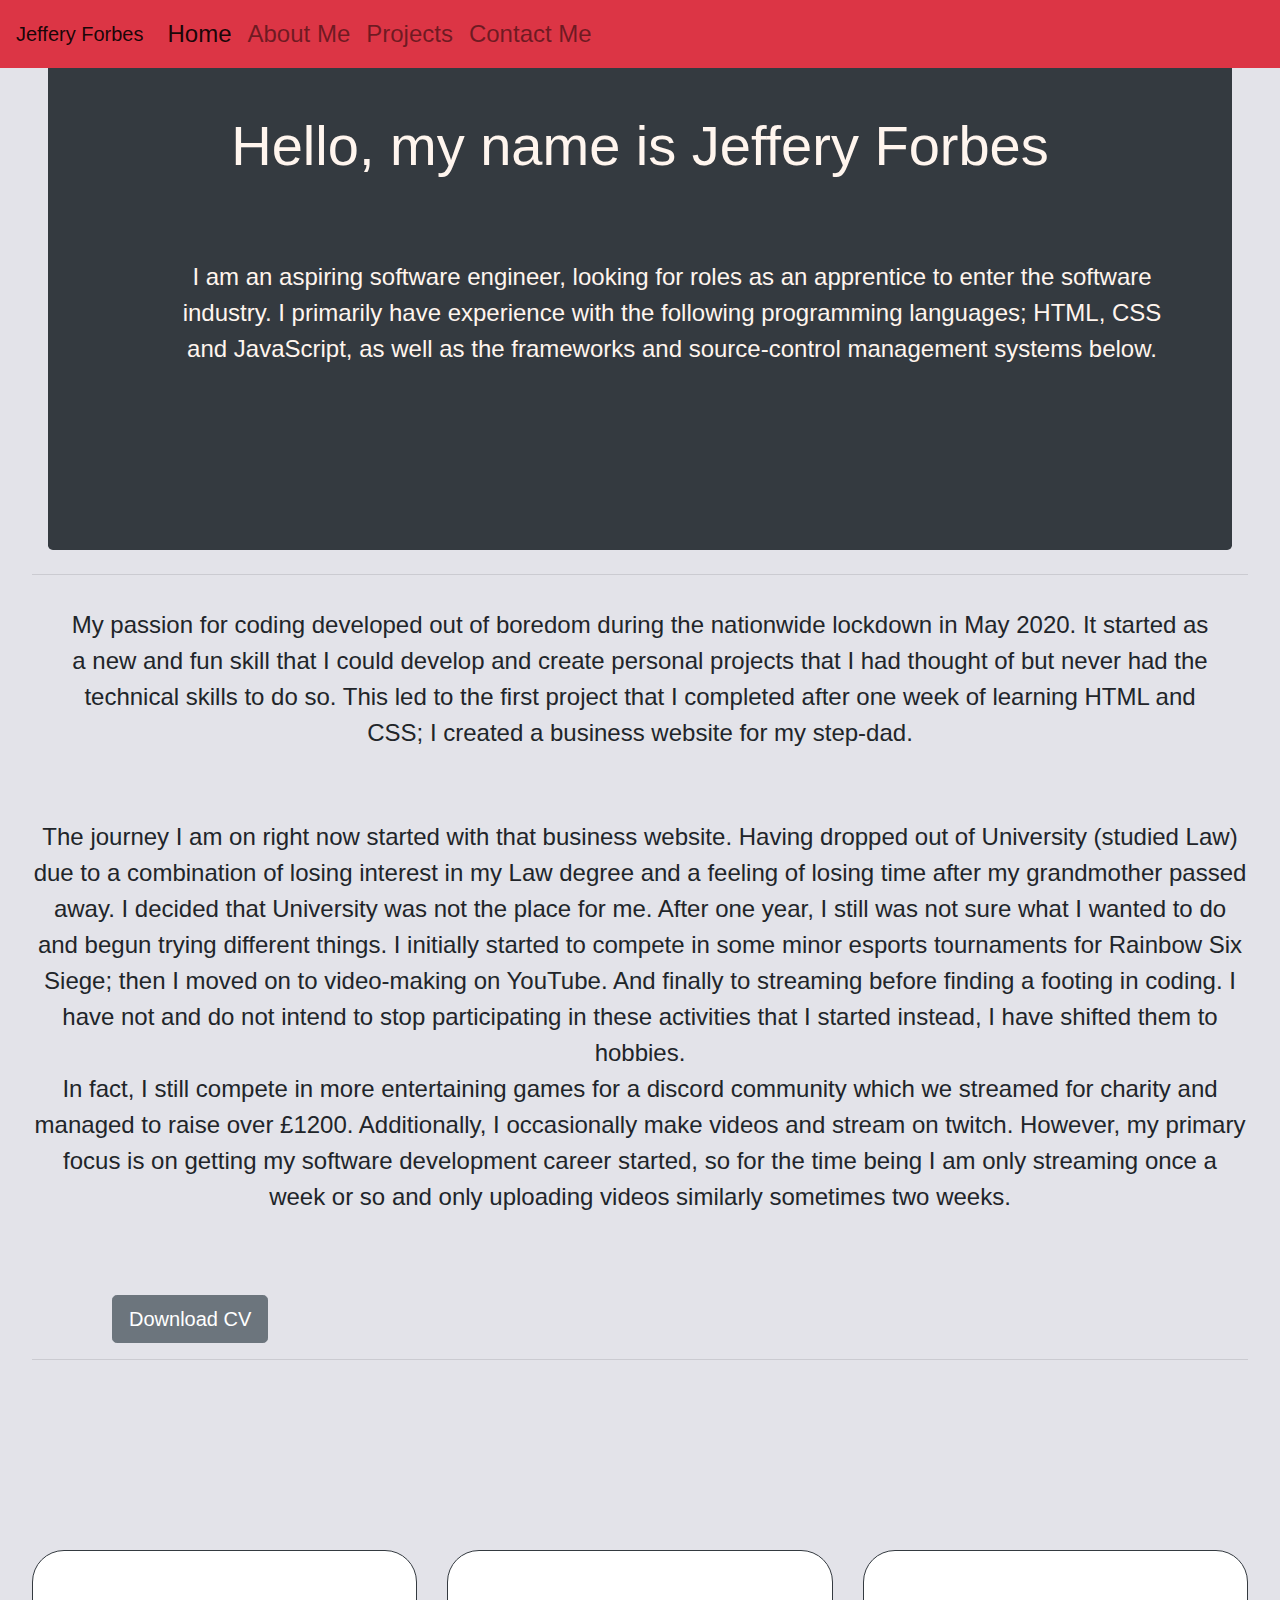
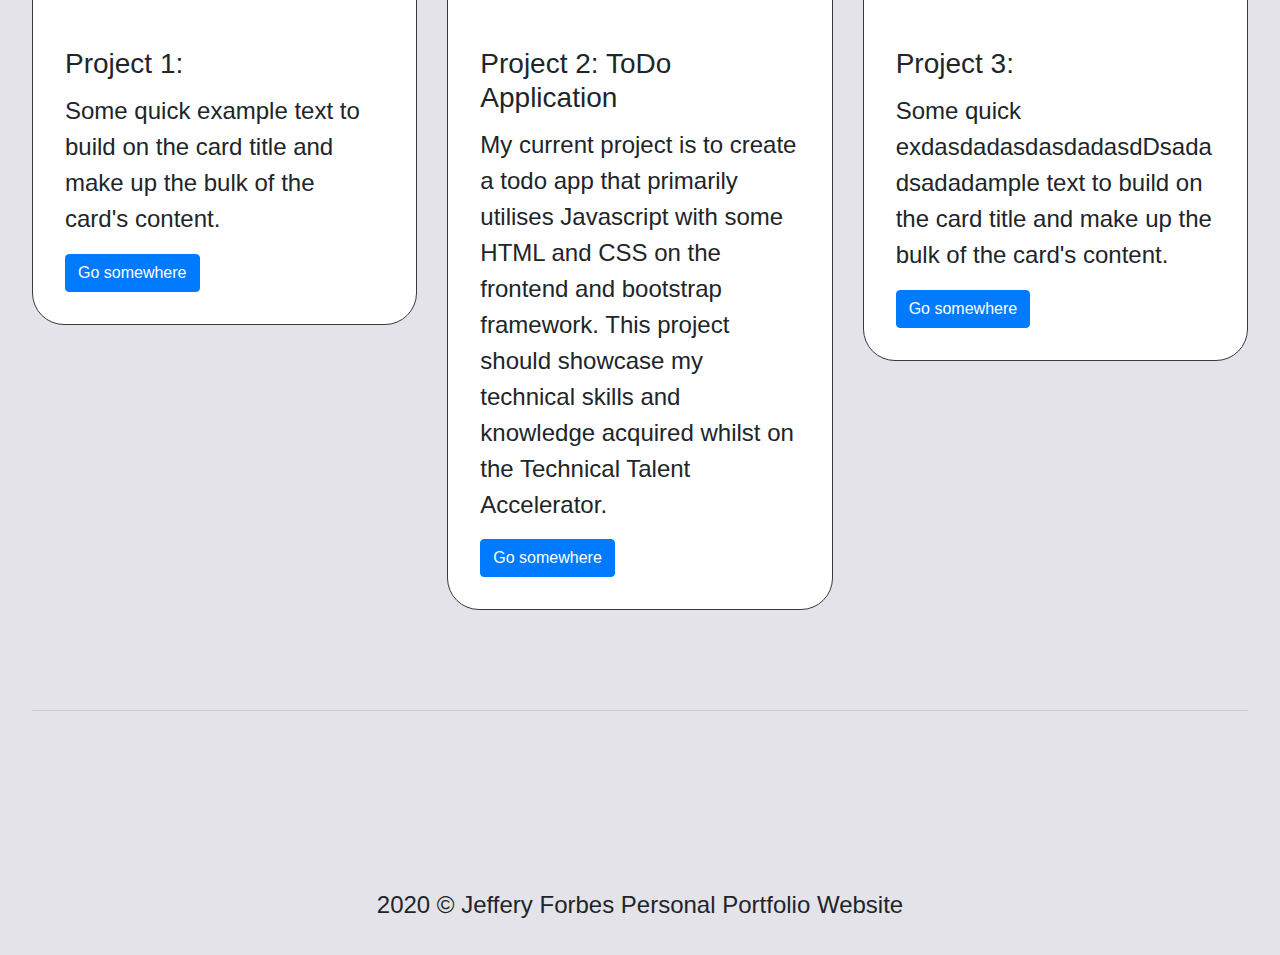
==== index.html @ d2f400ce "Initial commit" ====
<!DOCTYPE html>
<html lang="en">

<head>
    <link rel="stylesheet" href="https://stackpath.bootstrapcdn.com/bootstrap/4.5.3/css/bootstrap.min.css" integrity="sha384-TX8t27EcRE3e/ihU7zmQxVncDAy5uIKz4rEkgIXeMed4M0jlfIDPvg6uqKI2xXr2" crossorigin="anonymous">
<!--    Check that bootstrap link below is necessary-->
    <link rel="stylesheet" href='bootstrap-4.5.2-dist/css/bootstrap.css'>
    <link rel="stylesheet" href='style.css'>
    <link rel="stylesheet" href="https://cdnjs.cloudflare.com/ajax/libs/font-awesome/5.15.1/css/all.min.css" integrity="sha512-+4zCK9k+qNFUR5X+cKL9EIR+ZOhtIloNl9GIKS57V1MyNsYpYcUrUeQc9vNfzsWfV28IaLL3i96P9sdNyeRssA==" crossorigin="anonymous" />
    <script src="https://stackpath.bootstrapcdn.com/bootstrap/4.5.3/js/bootstrap.bundle.min.js" integrity="sha384-ho+j7jyWK8fNQe+A12Hb8AhRq26LrZ/JpcUGGOn+Y7RsweNrtN/tE3MoK7ZeZDyx" crossorigin="anonymous"></script>
    <meta charset="UTF-8">
    <meta name="viewport" content="width=device-width, initial-scale=1.0 shrink-to-fit=no">
    <title>Jeffery Forbes' Personal Portfolio Website</title>
</head>

<header>
    <!--Start of nav-->
    <nav class="navbar navbar-expand-lg navbar-light bg-danger fixed-top">
        <a class="navbar-brand" href="#">Jeffery Forbes</a>
        <button class="navbar-toggler" type="button" data-toggle="collapse" data-target="#navbarNav" aria-controls="navbarNav" aria-expanded="false" aria-label="Toggle navigation">
          <span class="navbar-toggler-icon"></span>
        </button>
        <div class="collapse navbar-collapse" id="navbarNav">
            <ul class="navbar-nav">
                <li class="nav-item active">
                    <a class="nav-link" href="#navbarNav">Home<span class="sr-only">(current)</span></a>
                </li>
                <li class="nav-item">
                    <a class="nav-link" href="#A-Me">About Me</a>
                </li>
                <li class="nav-item">
                    <a class="nav-link" href="#jump-card">Projects</a>
                </li>
                <li class="nav-item">
                    <a class="nav-link" href="mailto:jefferyforbes.1@outlook.com">Contact Me</a>
                </li>
            </ul>
        </div>
    </nav>
</header>

<body>

    <!--JumboTron-->
    <div class="row-cols-lg-1">
        <div class="jumbotron bg-dark">
            <h1 class="display-4">Hello, my name is Jeffery Forbes</h1>
            <div class="col-12">
                <div class="row-cols-sm-1 row-cols-md-1 ">
                    <p class="lead margin-bottom-phone">I am an aspiring software engineer, looking for roles as an apprentice to enter the software industry. I primarily have experience with the following programming languages; HTML, CSS and JavaScript, as well as the frameworks and source-control
                        management systems below.</p>
                </div>
            </div>
            <div class=".row-cols-lg-1">
                <div class="tech row-cols-9 margin-top-phone">
                    <i class="fab fa-js-square fa-3x"></i>
                    <i class="fab fa-html5 fa-3x"></i>
                    <i class="fab fa-css3-alt fa-3x"></i>
                    <i class="fab fa-bootstrap fa-3x"></i>
                    <i class="fab fa-github fa-3x"></i>
                    <i class="fab fa-linux fa-3x"></i>
                    <i class="fab fa-git-square fa-3x"></i>
                </div>
            </div>

        </div>
    </div>

    <div class="row-cols-lg-10">
        <hr class="my-4">
        <p class="short-p" id="A-Me">My passion for coding developed out of boredom during the nationwide lockdown in May 2020. It started as a new and fun skill that I could develop and create personal projects that I had thought of but never had the technical skills to do so. This
            led to the first project that I completed after one week of learning HTML and CSS; I created a business website for my step-dad. </p>
        <p class="learn-more-section"><br> The journey I am on right now started with that business website. Having dropped out of University (studied Law) due to a combination of losing interest in my Law degree and a feeling of losing time after my grandmother passed away. I decided
            that University was not the place for me. After one year, I still was not sure what I wanted to do and begun trying different things. I initially started to compete in some minor esports tournaments for Rainbow Six Siege; then I moved on to
            video-making on YouTube. And finally to streaming before finding a footing in coding. I have not and do not intend to stop participating in these activities that I started instead, I have shifted them to hobbies. <br> In fact, I still compete
            in more entertaining games for a discord community which we streamed for charity and managed to raise over £1200. Additionally, I occasionally make videos and stream on twitch. However, my primary focus is on getting my software development
            career started, so for the time being I am only streaming once a week or so and only uploading videos similarly sometimes two weeks.</p>
        <!-- <button type="button" onclick="learnMoreS()" class="btn btn-primary btn-lg"></button> -->
        <a href="CV Jeffery 2020 June.pdf " download="jeffery_forbes_cv "><button type="button " class="btn btn-secondary btn-lg" id="dwnldCV">Download CV</button></a>
    </div>
    </div>
    </div>

    <hr>
    <div style="margin-top: 70px; "></div>
    <main>

        <div class="project-cards"></div>
        <div class="row justify-content-around">
            <div class="col-sm-12 col-md-4 colCard">
                <div class="card border-dark ">
                    <!-- <img src="... " class="card-img-top " alt="... "> -->
                    <i class="fas fa-image fa-5x card-img-icon"></i>
                    <div class="card-body ">
                        <h3 class="card-title ">Project 1:</h3>
                        <p class="card-text ">Some quick example text to build on the card title and make up the bulk of the card's content.</p>
                        <a href="# " class="btn btn-primary ">Go somewhere</a>
                    </div>
                </div>
            </div>
            <div class="col-sm-12 col-md-4 colCard">
                <div class="card border-dark " id="jump-card">
                    <!-- <img href="... " class="card-img-top card-img-icon" alt="... "> -->
                    <i class="fas fa-image fa-5x card-img-icon"></i>
                    <div class="card-body ">
                        <h3 class="card-title ">Project 2: ToDo Application</h3>
                        <p class="card-text ">My current project is to create a todo app that primarily utilises Javascript with some HTML and CSS on the frontend and bootstrap framework. This project should showcase my technical skills and knowledge acquired whilst on the
                            Technical Talent Accelerator. </p>
                        <a href="# " class="btn btn-primary ">Go somewhere</a>
                    </div>
                </div>
            </div>
            <div class="col-sm-12 col-md-4 colCard">
                <div class="card border-dark ">
                    <!-- <img src="... " class="card-img-top card-img-icon" alt="... "> -->
                    <i class="fas fa-image fa-5x card-img-icon"></i>
                    <div class="card-body ">
                        <h3 class="card-title ">Project 3:</h3>
                        <p class="card-text ">Some quick exdasdadasdasdadasdDsadadsadadample text to build on the card title and make up the bulk of the card's content.</p>
                        <a href="# " class="btn btn-primary ">Go somewhere</a>
                    </div>
                </div>
            </div>
        </div>


        <div style="margin-top: 100px; "></div>

        <hr>

    </main>
    <article>
        <div class="row-cols-lg-1">
            <div class="social-icons">
                <a href="https://github.com/jefferyforbes" target="_blank"><i class="fab fa-github fa-3x"></i></a>
                <a href="https://www.linkedin.com/in/jeffery-f-3b0222108/" target="_blank"><i class="fab fa-linkedin fa-3x"></i></a>
                <a href="mailto:jefferyforbes.1@outlook.com" target="_blank"><i class="fas fa-envelope fa-3x"></i></a>
                <a href="https://www.youtube.com/channel/UC2PEMb-bv-lekYtD66UYm2Q" target="_blank"><i class="fab fa-youtube fa-3x"></i></a>

            </div>
        </div>

    </article>
    <div style="margin-top: 80px; "></div>

    <footer class="">
        <script src="https://code.jquery.com/jquery-3.5.1.slim.min.js " integrity="sha384-DfXdz2htPH0lsSSs5nCTpuj/zy4C+OGpamoFVy38MVBnE+IbbVYUew+OrCXaRkfj " crossorigin="anonymous "></script>
        <script src="https://cdn.jsdelivr.net/npm/popper.js@1.16.1/dist/umd/popper.min.js " integrity="sha384-9/reFTGAW83EW2RDu2S0VKaIzap3H66lZH81PoYlFhbGU+6BZp6G7niu735Sk7lN " crossorigin="anonymous "></script>
        <script src="https://stackpath.bootstrapcdn.com/bootstrap/4.5.3/js/bootstrap.min.js " integrity="sha384-w1Q4orYjBQndcko6MimVbzY0tgp4pWB4lZ7lr30WKz0vr/aWKhXdBNmNb5D92v7s " crossorigin="anonymous "></script>
        <p class="copyright-info"> 2020 &copy; Jeffery Forbes Personal Portfolio Website</p>
    </footer>
</body>

</html>
---- style.css ----
* {
            margin: 0px;
            padding: 0px;
            font-family: 'Gill Sans', 'Gill Sans MT', 'Calibri', 'Trebuchet MS', sans-serif;
            box-sizing: border-box;
        }
        
        @media only screen and (max-width: 980px) {
            .lead {
                margin-bottom: 7rem !important;
            }
        }
        
        @media only screen and (max-width: 660px) {}
        
        @media only screen and (max-width: 770px) {
            .lead {
                margin-bottom: 12rem !important;
            }
        }
        
        @media only screen and (max-width: 520px) {
            .display-4 {
                display: flex;
                justify-content: center;
                font-size: 2rem;
                width: 100%;
                flex-flow: row;
            }
            .footer {
                width: 60%;
            }
            .jumbotron {
                width: 100%;
                height: auto !important;
            }
            .lead i {
                width: 1rem;
                height: auto;
            }
            .lead {
                margin: 50rem;
            }
            .tech {
                padding: 1rem;
                margin: 1rem;
                margin-top: 20rem;
                width: 80%;
                height: 100rem;
            }
            .margin-bottom-phone {
                margin-bottom: 50rem;
            }
            .margin-top-phone {
                margin-top: 50rem;
            }
        }
        
        header,
        body,
        .lead,
        article,
        footer {
            margin: 2rem;
            font-size: 1.5rem;
        }
        
        .display-4 {
            display: flex;
            justify-content: center;
        }
        
        body {
            background-color: rgba(115, 115, 145, 0.2);
        }
        
        .lead {
            margin-top: 5rem;
            height: 5rem;
            width: 100%;
        }
        
        .short-p {
            margin: 2rem;
        }
        
        .short-p,
        .lead {
            text-align: center;
        }
        
        .learn-more-section {
            display: hidden;
            text-align: center;
        }
        
        #dwnldCV:hover {
            background-color: royalblue;
            transition-delay: 50ms;
            transition-duration: 120ms;
        }
        
        #dwnldCV {
            display: flex;
            margin: 5rem 0 0 5rem;
            justify-content: flex-end;
            align-content: flex-end;
        }
        
        .card-body {
            justify-content: space-evenly;
            padding: 2rem;
            flex-flow: row;
        }
        
        .card-img-icon {
            justify-content: center;
            margin: 2rem 6rem 2rem 6rem;
        }
        
        .card {
            border-radius: 2rem;
            width: auto;
            height: auto;
            margin-top: 20px;
        }
        
        .colCard {
            margin-top: 20px;
        }
        
        .tech {
            display: flex;
            justify-content: center;
            width: 100%;
            height: auto;
            padding-top: 2rem;
            margin: 1rem;
        }
        
        .tech i {
            margin: .8rem;
            padding: .8rem;
            padding-left: 0;
            padding-right: 0;
            width: auto;
        }
        
        .jumbotron {
            color: seashell;
            margin: 1rem;
            width: auto;
            padding: 5rem;
            height: auto;
        }
        
        .project-cards {
            flex-flow: row;
            justify-content: space-around;
            padding: 2rem;
            margin: 1rem;
            width: 90%;
        }
        
        .social-icons i {
            margin: .6rem;
            padding: .6rem;
        }
        
        .social-icons {
            display: flex;
            justify-content: center;
            flex-direction: row;
            width: auto;
            height: 4rem;
            margin: 1rem;
        }
        
        .copyright-info {
            display: flex;
            font-size: 1.5rem;
            justify-content: center;
            align-content: center;
        }
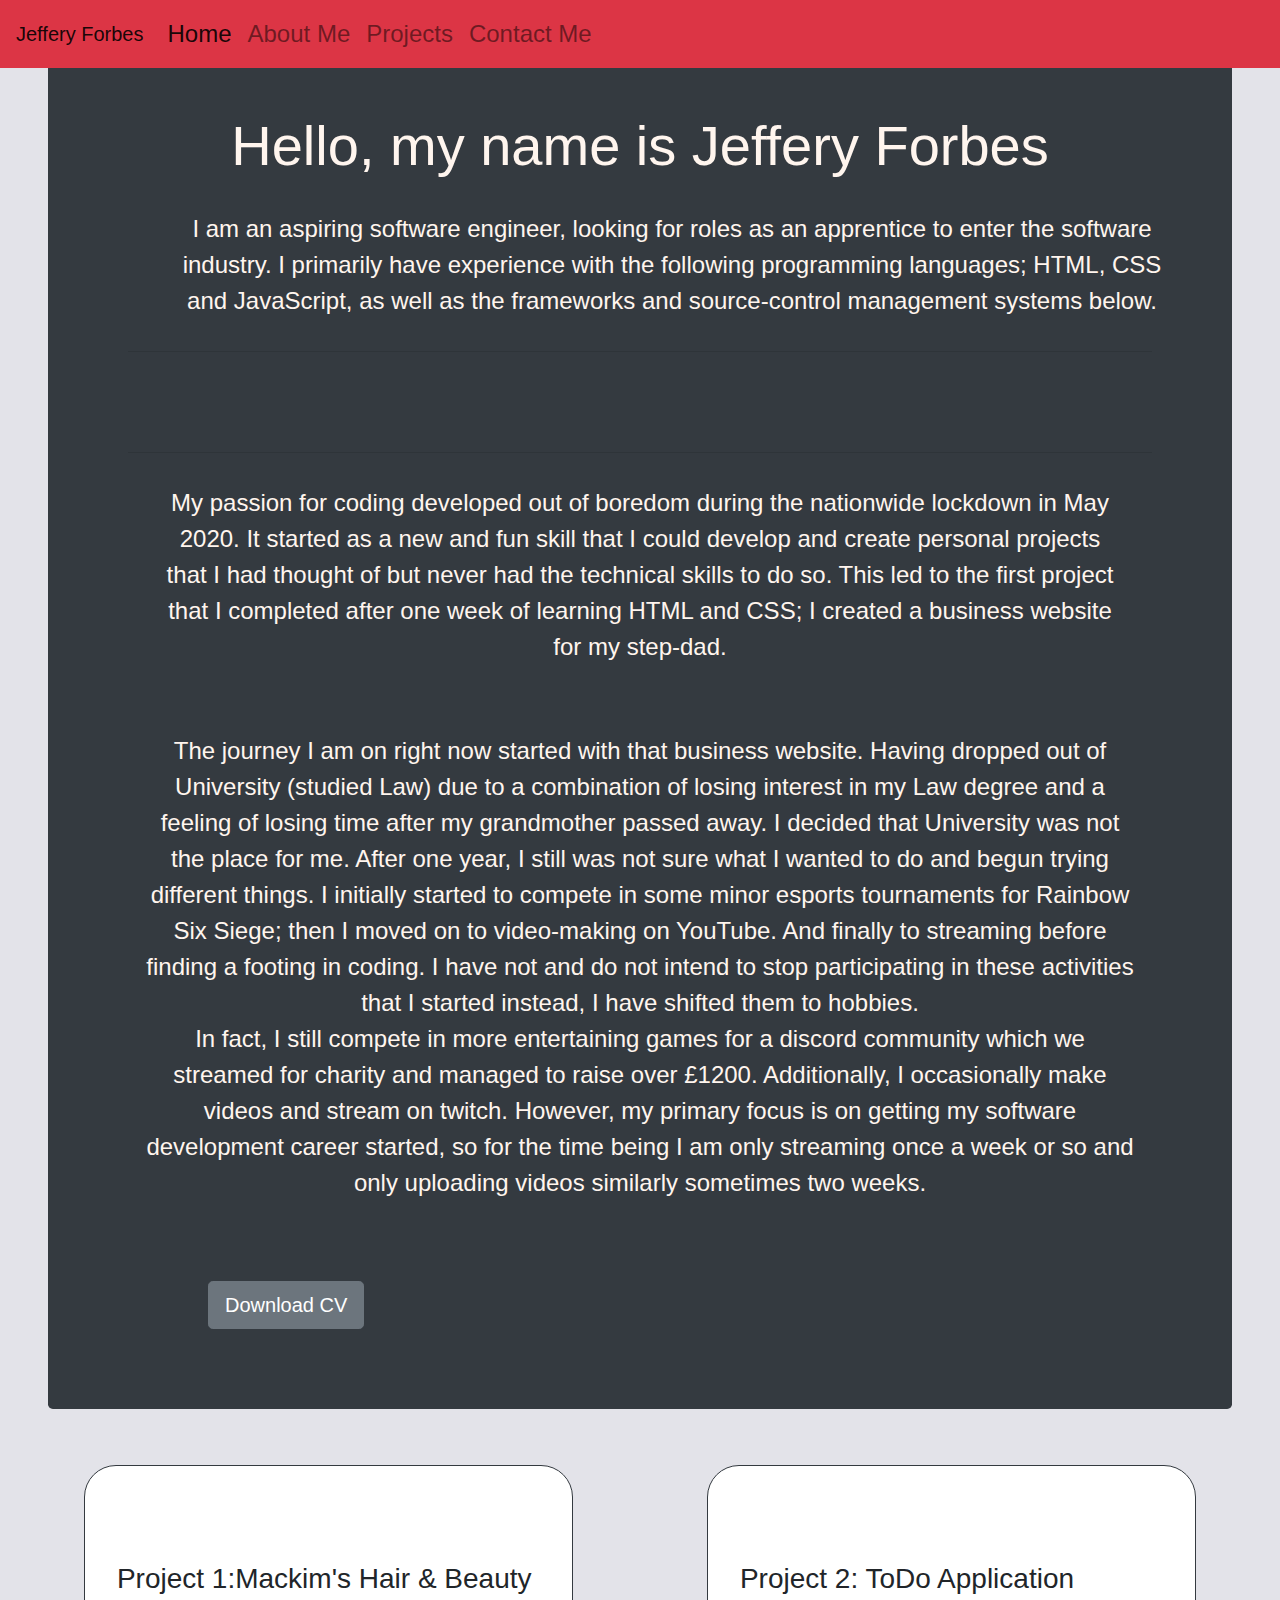
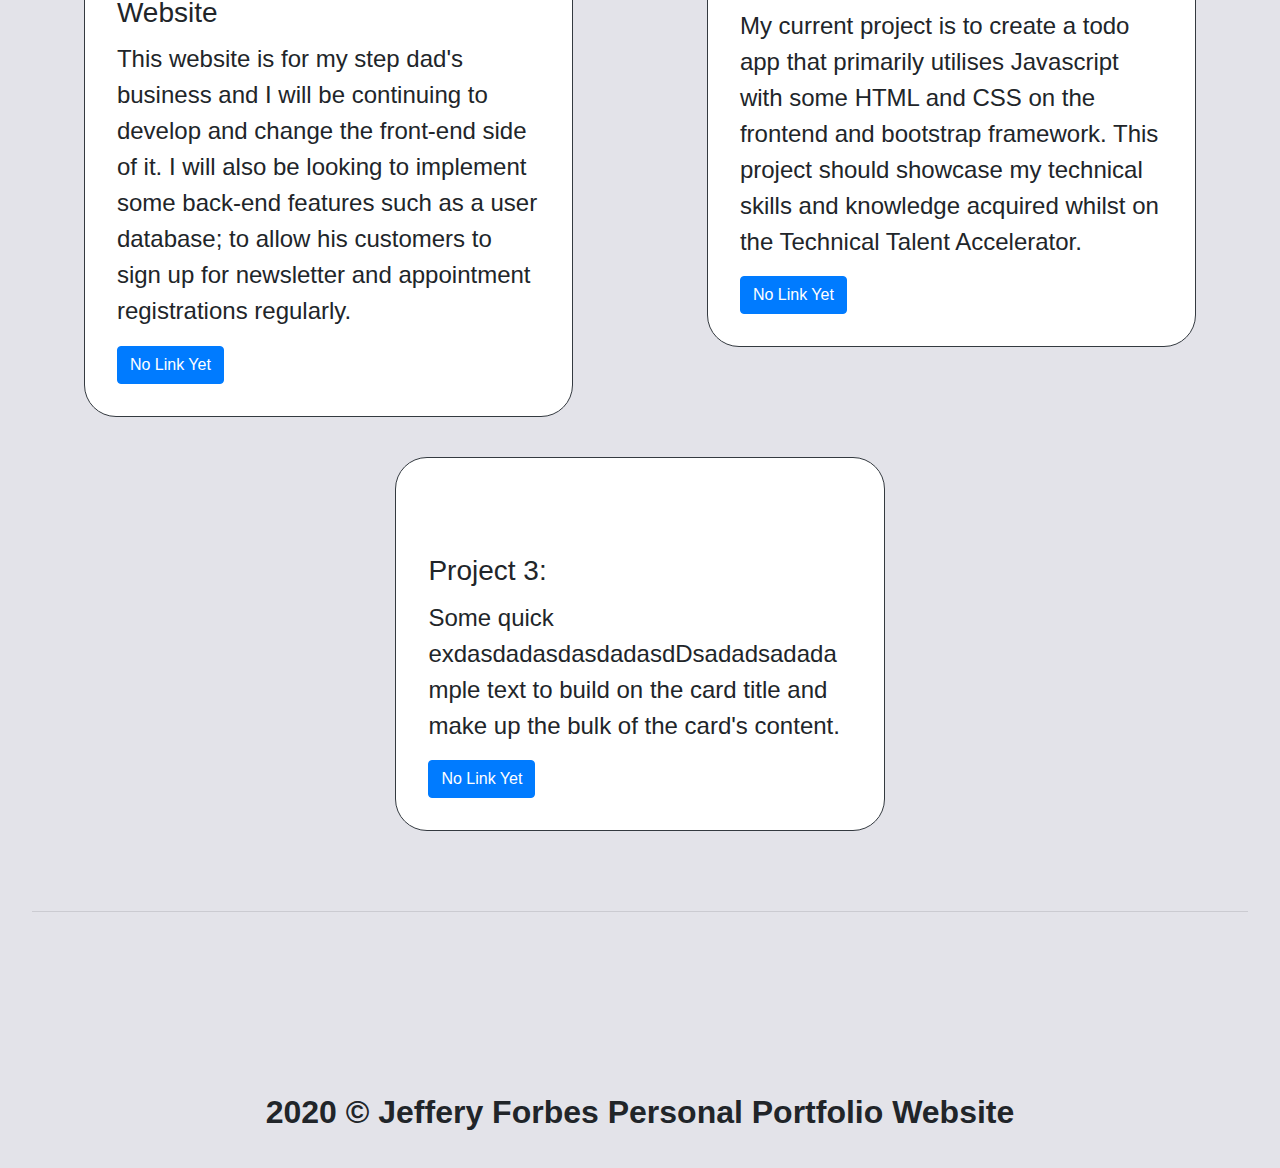
==== commit 52ec57f6: "m" ====
--- a/index.html
+++ b/index.html
@@ -2,14 +2,15 @@
 <html lang="en">
 
 <head>
-    <link rel="stylesheet" href="https://stackpath.bootstrapcdn.com/bootstrap/4.5.3/css/bootstrap.min.css" integrity="sha384-TX8t27EcRE3e/ihU7zmQxVncDAy5uIKz4rEkgIXeMed4M0jlfIDPvg6uqKI2xXr2" crossorigin="anonymous">
-<!--    Check that bootstrap link below is necessary-->
-    <link rel="stylesheet" href='bootstrap-4.5.2-dist/css/bootstrap.css'>
-    <link rel="stylesheet" href='style.css'>
-    <link rel="stylesheet" href="https://cdnjs.cloudflare.com/ajax/libs/font-awesome/5.15.1/css/all.min.css" integrity="sha512-+4zCK9k+qNFUR5X+cKL9EIR+ZOhtIloNl9GIKS57V1MyNsYpYcUrUeQc9vNfzsWfV28IaLL3i96P9sdNyeRssA==" crossorigin="anonymous" />
-    <script src="https://stackpath.bootstrapcdn.com/bootstrap/4.5.3/js/bootstrap.bundle.min.js" integrity="sha384-ho+j7jyWK8fNQe+A12Hb8AhRq26LrZ/JpcUGGOn+Y7RsweNrtN/tE3MoK7ZeZDyx" crossorigin="anonymous"></script>
+
+    <!-- Meta Tags -->
     <meta charset="UTF-8">
     <meta name="viewport" content="width=device-width, initial-scale=1.0 shrink-to-fit=no">
+    <!-- Bootstrap CSS styling links -->
+    <link rel="stylesheet" href="https://stackpath.bootstrapcdn.com/bootstrap/4.4.1/css/bootstrap.min.css" integrity="sha384-Vkoo8x4CGsO3+Hhxv8T/Q5PaXtkKtu6ug5TOeNV6gBiFeWPGFN9MuhOf23Q9Ifjh" crossorigin="anonymous">
+    <link rel="stylesheet" href="https://cdnjs.cloudflare.com/ajax/libs/font-awesome/5.15.1/css/all.min.css" integrity="sha512-+4zCK9k+qNFUR5X+cKL9EIR+ZOhtIloNl9GIKS57V1MyNsYpYcUrUeQc9vNfzsWfV28IaLL3i96P9sdNyeRssA==" crossorigin="anonymous" />
+    <!-- Personal CSS Styling -->
+    <link rel="stylesheet" href='style.css'>
     <title>Jeffery Forbes' Personal Portfolio Website</title>
 </head>
 
@@ -17,13 +18,12 @@
     <!--Start of nav-->
     <nav class="navbar navbar-expand-lg navbar-light bg-danger fixed-top">
         <a class="navbar-brand" href="#">Jeffery Forbes</a>
-        <button class="navbar-toggler" type="button" data-toggle="collapse" data-target="#navbarNav" aria-controls="navbarNav" aria-expanded="false" aria-label="Toggle navigation">
-          <span class="navbar-toggler-icon"></span>
-        </button>
+        <button class="navbar-toggler navbar-button" type="button" data-toggle="collapse" data-target="#navbarNav" aria-controls="navbarNav" aria-expanded="false" aria-label="Toggle navigation">
+        <span class="navbar-toggler-icon"></span></button>
         <div class="collapse navbar-collapse" id="navbarNav">
             <ul class="navbar-nav">
                 <li class="nav-item active">
-                    <a class="nav-link" href="#navbarNav">Home<span class="sr-only">(current)</span></a>
+                    <a class="nav-link" href="#top">Home<span class="sr-only">(current)</span></a>
                 </li>
                 <li class="nav-item">
                     <a class="nav-link" href="#A-Me">About Me</a>
@@ -39,116 +39,115 @@
     </nav>
 </header>
 
+
 <body>
 
-    <!--JumboTron-->
-    <div class="row-cols-lg-1">
-        <div class="jumbotron bg-dark">
-            <h1 class="display-4">Hello, my name is Jeffery Forbes</h1>
-            <div class="col-12">
-                <div class="row-cols-sm-1 row-cols-md-1 ">
-                    <p class="lead margin-bottom-phone">I am an aspiring software engineer, looking for roles as an apprentice to enter the software industry. I primarily have experience with the following programming languages; HTML, CSS and JavaScript, as well as the frameworks and source-control
-                        management systems below.</p>
-                </div>
-            </div>
-            <div class=".row-cols-lg-1">
-                <div class="tech row-cols-9 margin-top-phone">
-                    <i class="fab fa-js-square fa-3x"></i>
-                    <i class="fab fa-html5 fa-3x"></i>
-                    <i class="fab fa-css3-alt fa-3x"></i>
-                    <i class="fab fa-bootstrap fa-3x"></i>
-                    <i class="fab fa-github fa-3x"></i>
-                    <i class="fab fa-linux fa-3x"></i>
-                    <i class="fab fa-git-square fa-3x"></i>
+    <div class=" jumbotron bg-dark" id="top">
+
+        <h1 class="display-4 col-sm-12 col-md-12 col-lg-12 container-fluid">Hello, my name is Jeffery Forbes</h1>
+
+        <p class="lead opening">I am an aspiring software engineer, looking for roles as an apprentice to enter the software industry. I primarily have experience with the following programming languages; HTML, CSS and JavaScript, as well as the frameworks and source-control
+            management systems below.</p>
+
+        <hr class="my-4 ">
+
+        <!-- Technology Icons -->
+
+        <div class="tech-stack col-sm-12 col-md-12 col-lg-7 col-xl-6 container-fluid ">
+            <i class="fab fa-js-square fa-3x "></i>
+            <i class="fab fa-html5 fa-3x "></i>
+            <i class="fab fa-css3-alt fa-3x "></i>
+            <i class="fab fa-bootstrap fa-3x "></i>
+            <i class="fab fa-github fa-3x "></i>
+            <i class="fab fa-linux fa-3x "></i>
+            <i class="fab fa-git-square fa-3x "></i>
+        </div>
+
+
+        <hr class="my-4 ">
+
+        <div class="row-cols-sm-1">
+            <p class="short-p" id="A-Me">My passion for coding developed out of boredom during the nationwide lockdown in May 2020. It started as a new and fun skill that I could develop and create personal projects that I had thought of but never had the technical skills to do so.
+                This led to the first project that I completed after one week of learning HTML and CSS; I created a business website for my step-dad. </p>
+        </div>
+
+        <div class="col-sm-12 col-md-12">
+            <p class="learn-more-section "><br> The journey I am on right now started with that business website. Having dropped out of University (studied Law) due to a combination of losing interest in my Law degree and a feeling of losing time after my grandmother passed away. I
+                decided that University was not the place for me. After one year, I still was not sure what I wanted to do and begun trying different things. I initially started to compete in some minor esports tournaments for Rainbow Six Siege; then
+                I moved on to video-making on YouTube. And finally to streaming before finding a footing in coding. I have not and do not intend to stop participating in these activities that I started instead, I have shifted them to hobbies.
+                <br> In fact, I still compete in more entertaining games for a discord community which we streamed for charity and managed to raise over £1200. Additionally, I occasionally make videos and stream on twitch. However, my primary focus is
+                on getting my software development career started, so for the time being I am only streaming once a week or so and only uploading videos similarly sometimes two weeks.</p>
+        </div>
+
+        <a href="CV Jeffery 2020 June.pdf " download="jeffery_forbes_cv "><button type="button " class="btn btn-secondary btn-lg " id="dwnldCV">Download CV</button></a>
+    </div>
+
+    <main>
+
+
+        <!--The Container for the projects cards ('project-cards') -->
+        <div class="project-cards row justify-content-around">
+
+            <div class="col-sm-12 col-md-5 colCard ">
+                <div class="card border-dark ">
+                    <!-- <img src="... " class="card-img-top " alt="... "> -->
+                    <i class="fas fa-image fa-5x card-img-icon "></i>
+                    <div class="card-body ">
+                        <h3 class="card-title ">Project 1:Mackim's Hair & Beauty Website</h3>
+                        <p class="card-text ">This website is for my step dad's business and I will be continuing to develop and change the front-end side of it. I will also be looking to implement some back-end features such as a user database; to allow his customers to sign
+                            up for newsletter and appointment registrations regularly.</p>
+                        <a href="# " class="btn btn-primary ">No Link Yet</a>
+                    </div>
                 </div>
             </div>
 
-        </div>
-    </div>
-
-    <div class="row-cols-lg-10">
-        <hr class="my-4">
-        <p class="short-p" id="A-Me">My passion for coding developed out of boredom during the nationwide lockdown in May 2020. It started as a new and fun skill that I could develop and create personal projects that I had thought of but never had the technical skills to do so. This
-            led to the first project that I completed after one week of learning HTML and CSS; I created a business website for my step-dad. </p>
-        <p class="learn-more-section"><br> The journey I am on right now started with that business website. Having dropped out of University (studied Law) due to a combination of losing interest in my Law degree and a feeling of losing time after my grandmother passed away. I decided
-            that University was not the place for me. After one year, I still was not sure what I wanted to do and begun trying different things. I initially started to compete in some minor esports tournaments for Rainbow Six Siege; then I moved on to
-            video-making on YouTube. And finally to streaming before finding a footing in coding. I have not and do not intend to stop participating in these activities that I started instead, I have shifted them to hobbies. <br> In fact, I still compete
-            in more entertaining games for a discord community which we streamed for charity and managed to raise over £1200. Additionally, I occasionally make videos and stream on twitch. However, my primary focus is on getting my software development
-            career started, so for the time being I am only streaming once a week or so and only uploading videos similarly sometimes two weeks.</p>
-        <!-- <button type="button" onclick="learnMoreS()" class="btn btn-primary btn-lg"></button> -->
-        <a href="CV Jeffery 2020 June.pdf " download="jeffery_forbes_cv "><button type="button " class="btn btn-secondary btn-lg" id="dwnldCV">Download CV</button></a>
-    </div>
-    </div>
-    </div>
-
-    <hr>
-    <div style="margin-top: 70px; "></div>
-    <main>
-
-        <div class="project-cards"></div>
-        <div class="row justify-content-around">
-            <div class="col-sm-12 col-md-4 colCard">
-                <div class="card border-dark ">
-                    <!-- <img src="... " class="card-img-top " alt="... "> -->
-                    <i class="fas fa-image fa-5x card-img-icon"></i>
+            <div class="col-sm-12 col-md-5 colCard">
+                <div class="card border-dark" id="jump-card">
+                    <!-- <img src="img/TTA-ToDo App.JPG" class="card-img-top card-img-icon " alt="ToDo App image"> -->
+                    <i class="fas fa-image fa-5x card-img-icon "></i>
                     <div class="card-body ">
-                        <h3 class="card-title ">Project 1:</h3>
-                        <p class="card-text ">Some quick example text to build on the card title and make up the bulk of the card's content.</p>
-                        <a href="# " class="btn btn-primary ">Go somewhere</a>
+                        <h3 class="card-title">Project 2: ToDo Application</h3>
+                        <p class="card-text">My current project is to create a todo app that primarily utilises Javascript with some HTML and CSS on the frontend and bootstrap framework. This project should showcase my technical skills and knowledge acquired whilst on the
+                            Technical Talent Accelerator. </p>
+                        <a href="# " class="btn btn-primary ">No Link Yet</a>
                     </div>
                 </div>
             </div>
-            <div class="col-sm-12 col-md-4 colCard">
-                <div class="card border-dark " id="jump-card">
-                    <!-- <img href="... " class="card-img-top card-img-icon" alt="... "> -->
-                    <i class="fas fa-image fa-5x card-img-icon"></i>
-                    <div class="card-body ">
-                        <h3 class="card-title ">Project 2: ToDo Application</h3>
-                        <p class="card-text ">My current project is to create a todo app that primarily utilises Javascript with some HTML and CSS on the frontend and bootstrap framework. This project should showcase my technical skills and knowledge acquired whilst on the
-                            Technical Talent Accelerator. </p>
-                        <a href="# " class="btn btn-primary ">Go somewhere</a>
-                    </div>
-                </div>
-            </div>
-            <div class="col-sm-12 col-md-4 colCard">
+            <div class="col-sm-12 col-md-5 colCard ">
                 <div class="card border-dark ">
-                    <!-- <img src="... " class="card-img-top card-img-icon" alt="... "> -->
-                    <i class="fas fa-image fa-5x card-img-icon"></i>
+                    <!-- <img src="... " class="card-img-top card-img-icon " alt="... "> -->
+                    <i class="fas fa-image fa-5x card-img-icon "></i>
                     <div class="card-body ">
                         <h3 class="card-title ">Project 3:</h3>
                         <p class="card-text ">Some quick exdasdadasdasdadasdDsadadsadadample text to build on the card title and make up the bulk of the card's content.</p>
-                        <a href="# " class="btn btn-primary ">Go somewhere</a>
+                        <a href="# " class="btn btn-primary ">No Link Yet</a>
                     </div>
                 </div>
             </div>
         </div>
 
-
-        <div style="margin-top: 100px; "></div>
-
         <hr>
 
     </main>
     <article>
-        <div class="row-cols-lg-1">
-            <div class="social-icons">
-                <a href="https://github.com/jefferyforbes" target="_blank"><i class="fab fa-github fa-3x"></i></a>
-                <a href="https://www.linkedin.com/in/jeffery-f-3b0222108/" target="_blank"><i class="fab fa-linkedin fa-3x"></i></a>
-                <a href="mailto:jefferyforbes.1@outlook.com" target="_blank"><i class="fas fa-envelope fa-3x"></i></a>
-                <a href="https://www.youtube.com/channel/UC2PEMb-bv-lekYtD66UYm2Q" target="_blank"><i class="fab fa-youtube fa-3x"></i></a>
 
-            </div>
+        <!-- Social Media Icons and Links -->
+        <div class="social-icons col-sm-12 col-md-12 col-lg-12">
+            <a href="https://github.com/jefferyforbes " target="_blank "><i class="fab fa-github fa-3x "></i></a>
+            <a href="https://www.linkedin.com/in/jeffery-f-3b0222108/ " target="_blank "><i class="fab fa-linkedin fa-3x "></i></a>
+            <a href="mailto:jefferyforbes.1@outlook.com " target="_blank "><i class="fas fa-envelope fa-3x "></i></a>
+            <a href="https://www.youtube.com/channel/UC2PEMb-bv-lekYtD66UYm2Q " target="_blank "><i class="fab fa-youtube fa-3x "></i></a>
         </div>
 
     </article>
-    <div style="margin-top: 80px; "></div>
 
-    <footer class="">
-        <script src="https://code.jquery.com/jquery-3.5.1.slim.min.js " integrity="sha384-DfXdz2htPH0lsSSs5nCTpuj/zy4C+OGpamoFVy38MVBnE+IbbVYUew+OrCXaRkfj " crossorigin="anonymous "></script>
-        <script src="https://cdn.jsdelivr.net/npm/popper.js@1.16.1/dist/umd/popper.min.js " integrity="sha384-9/reFTGAW83EW2RDu2S0VKaIzap3H66lZH81PoYlFhbGU+6BZp6G7niu735Sk7lN " crossorigin="anonymous "></script>
-        <script src="https://stackpath.bootstrapcdn.com/bootstrap/4.5.3/js/bootstrap.min.js " integrity="sha384-w1Q4orYjBQndcko6MimVbzY0tgp4pWB4lZ7lr30WKz0vr/aWKhXdBNmNb5D92v7s " crossorigin="anonymous "></script>
-        <p class="copyright-info"> 2020 &copy; Jeffery Forbes Personal Portfolio Website</p>
+    <footer>
+        <script src="https://code.jquery.com/jquery-3.4.1.slim.min.js " integrity="sha384-J6qa4849blE2+poT4WnyKhv5vZF5SrPo0iEjwBvKU7imGFAV0wwj1yYfoRSJoZ+n " crossorigin="anonymous "></script>
+        <script src="https://cdn.jsdelivr.net/npm/popper.js@1.16.0/dist/umd/popper.min.js " integrity="sha384-Q6E9RHvbIyZFJoft+2mJbHaEWldlvI9IOYy5n3zV9zzTtmI3UksdQRVvoxMfooAo " crossorigin="anonymous "></script>
+        <script src="https://stackpath.bootstrapcdn.com/bootstrap/4.4.1/js/bootstrap.min.js " integrity="sha384-wfSDF2E50Y2D1uUdj0O3uMBJnjuUD4Ih7YwaYd1iqfktj0Uod8GCExl3Og8ifwB6 " crossorigin="anonymous "></script>
+        <p class="copyright-info"> <b> 2020 &copy; Jeffery Forbes Personal Portfolio Website</b></p>
     </footer>
+    </div>
 </body>
 
 </html>--- a/style.css
+++ b/style.css
@@ -1,184 +1,150 @@
-        * {
-            margin: 0px;
-            padding: 0px;
-            font-family: 'Gill Sans', 'Gill Sans MT', 'Calibri', 'Trebuchet MS', sans-serif;
-            box-sizing: border-box;
-        }
-        
-        @media only screen and (max-width: 980px) {
-            .lead {
-                margin-bottom: 7rem !important;
-            }
-        }
-        
-        @media only screen and (max-width: 660px) {}
-        
-        @media only screen and (max-width: 770px) {
-            .lead {
-                margin-bottom: 12rem !important;
-            }
-        }
-        
-        @media only screen and (max-width: 520px) {
-            .display-4 {
-                display: flex;
-                justify-content: center;
-                font-size: 2rem;
-                width: 100%;
-                flex-flow: row;
-            }
-            .footer {
-                width: 60%;
-            }
-            .jumbotron {
-                width: 100%;
-                height: auto !important;
-            }
-            .lead i {
-                width: 1rem;
-                height: auto;
-            }
-            .lead {
-                margin: 50rem;
-            }
-            .tech {
-                padding: 1rem;
-                margin: 1rem;
-                margin-top: 20rem;
-                width: 80%;
-                height: 100rem;
-            }
-            .margin-bottom-phone {
-                margin-bottom: 50rem;
-            }
-            .margin-top-phone {
-                margin-top: 50rem;
-            }
-        }
-        
-        header,
-        body,
-        .lead,
-        article,
-        footer {
-            margin: 2rem;
-            font-size: 1.5rem;
-        }
-        
-        .display-4 {
-            display: flex;
-            justify-content: center;
-        }
-        
-        body {
-            background-color: rgba(115, 115, 145, 0.2);
-        }
-        
-        .lead {
-            margin-top: 5rem;
-            height: 5rem;
-            width: 100%;
-        }
-        
-        .short-p {
-            margin: 2rem;
-        }
-        
-        .short-p,
-        .lead {
-            text-align: center;
-        }
-        
-        .learn-more-section {
-            display: hidden;
-            text-align: center;
-        }
-        
-        #dwnldCV:hover {
-            background-color: royalblue;
-            transition-delay: 50ms;
-            transition-duration: 120ms;
-        }
-        
-        #dwnldCV {
-            display: flex;
-            margin: 5rem 0 0 5rem;
-            justify-content: flex-end;
-            align-content: flex-end;
-        }
-        
-        .card-body {
-            justify-content: space-evenly;
-            padding: 2rem;
-            flex-flow: row;
-        }
-        
-        .card-img-icon {
-            justify-content: center;
-            margin: 2rem 6rem 2rem 6rem;
-        }
-        
-        .card {
-            border-radius: 2rem;
-            width: auto;
-            height: auto;
-            margin-top: 20px;
-        }
-        
-        .colCard {
-            margin-top: 20px;
-        }
-        
-        .tech {
-            display: flex;
-            justify-content: center;
-            width: 100%;
-            height: auto;
-            padding-top: 2rem;
-            margin: 1rem;
-        }
-        
-        .tech i {
-            margin: .8rem;
-            padding: .8rem;
-            padding-left: 0;
-            padding-right: 0;
-            width: auto;
-        }
-        
-        .jumbotron {
-            color: seashell;
-            margin: 1rem;
-            width: auto;
-            padding: 5rem;
-            height: auto;
-        }
-        
-        .project-cards {
-            flex-flow: row;
-            justify-content: space-around;
-            padding: 2rem;
-            margin: 1rem;
-            width: 90%;
-        }
-        
-        .social-icons i {
-            margin: .6rem;
-            padding: .6rem;
-        }
-        
-        .social-icons {
-            display: flex;
-            justify-content: center;
-            flex-direction: row;
-            width: auto;
-            height: 4rem;
-            margin: 1rem;
-        }
-        
-        .copyright-info {
-            display: flex;
-            font-size: 1.5rem;
-            justify-content: center;
-            align-content: center;
-        }+* {
+    margin: 0px;
+    padding: 0px;
+    font-family: 'Gill Sans', 'Gill Sans MT', 'Calibri', 'Trebuchet MS', sans-serif;
+    box-sizing: border-box;
+}
+
+header,
+body,
+.lead,
+article,
+footer {
+    margin: 2rem;
+    font-size: 1.5rem;
+}
+
+body {
+    background-color: rgba(115, 115, 145, 0.2);
+}
+
+.display-4 {
+    display: flex;
+    justify-content: center;
+    text-align: center;
+}
+
+.opening {
+    text-align: center;
+    width: 100%;
+}
+
+.short-p {
+    margin: 2rem;
+}
+
+.navbar-button {
+    color: seashell;
+    background-color: rgba(115, 115, 145, 0.2);
+}
+
+.short-p,
+.lead {
+    text-align: center;
+}
+
+.learn-more-section {
+    display: hidden;
+    text-align: center;
+}
+
+#dwnldCV:hover {
+    background-color: royalblue;
+    transition-delay: 50ms;
+    transition-duration: 120ms;
+}
+
+#dwnldCV {
+    display: flex;
+    margin: 5rem 0 0 5rem;
+    justify-content: flex-end;
+    align-content: flex-end;
+}
+
+.card-body {
+    justify-content: space-evenly;
+    padding: 2rem;
+    flex-flow: row;
+}
+
+.card-img-icon {
+    justify-content: center;
+    margin: 2rem 6rem 2rem 6rem;
+}
+
+.project-cards {
+    margin-bottom: 5rem;
+}
+
+.card {
+    border-radius: 2rem;
+    width: auto;
+    height: auto;
+    margin-top: 20px;
+}
+
+.card img {
+    width: 30rem;
+    height: auto;
+}
+
+.colCard {
+    margin-top: 20px;
+}
+
+.tech-stack {
+    justify-content: center;
+    height: auto;
+    padding-top: 1rem;
+}
+
+.tech-stack i {
+    margin: .8rem;
+    padding: .8rem;
+    padding-left: 0;
+    padding-right: 0;
+    width: auto;
+}
+
+.jumbotron {
+    color: seashell;
+    margin: 1rem;
+    width: auto;
+    padding: 5rem;
+    height: auto;
+}
+
+.social-icons i {
+    margin: .8rem;
+    padding: .8rem;
+}
+
+.social-icons {
+    display: flex;
+    justify-content: center;
+    flex-direction: row;
+    width: auto;
+    height: 4rem;
+    margin: 1rem;
+}
+
+.copyright-info {
+    display: flex;
+    font-size: 2rem;
+    justify-content: center;
+    align-content: center;
+    margin-top: 5rem;
+}
+
+
+/* @media only screen and (max-width: 870px) {
+    .tech-stack {
+        padding-top: 1rem;
+    }
+    .tech-stack i {
+        margin: .8rem;
+        padding: .8rem;
+        padding-left: 0;
+        padding-right: 0;
+    }
+}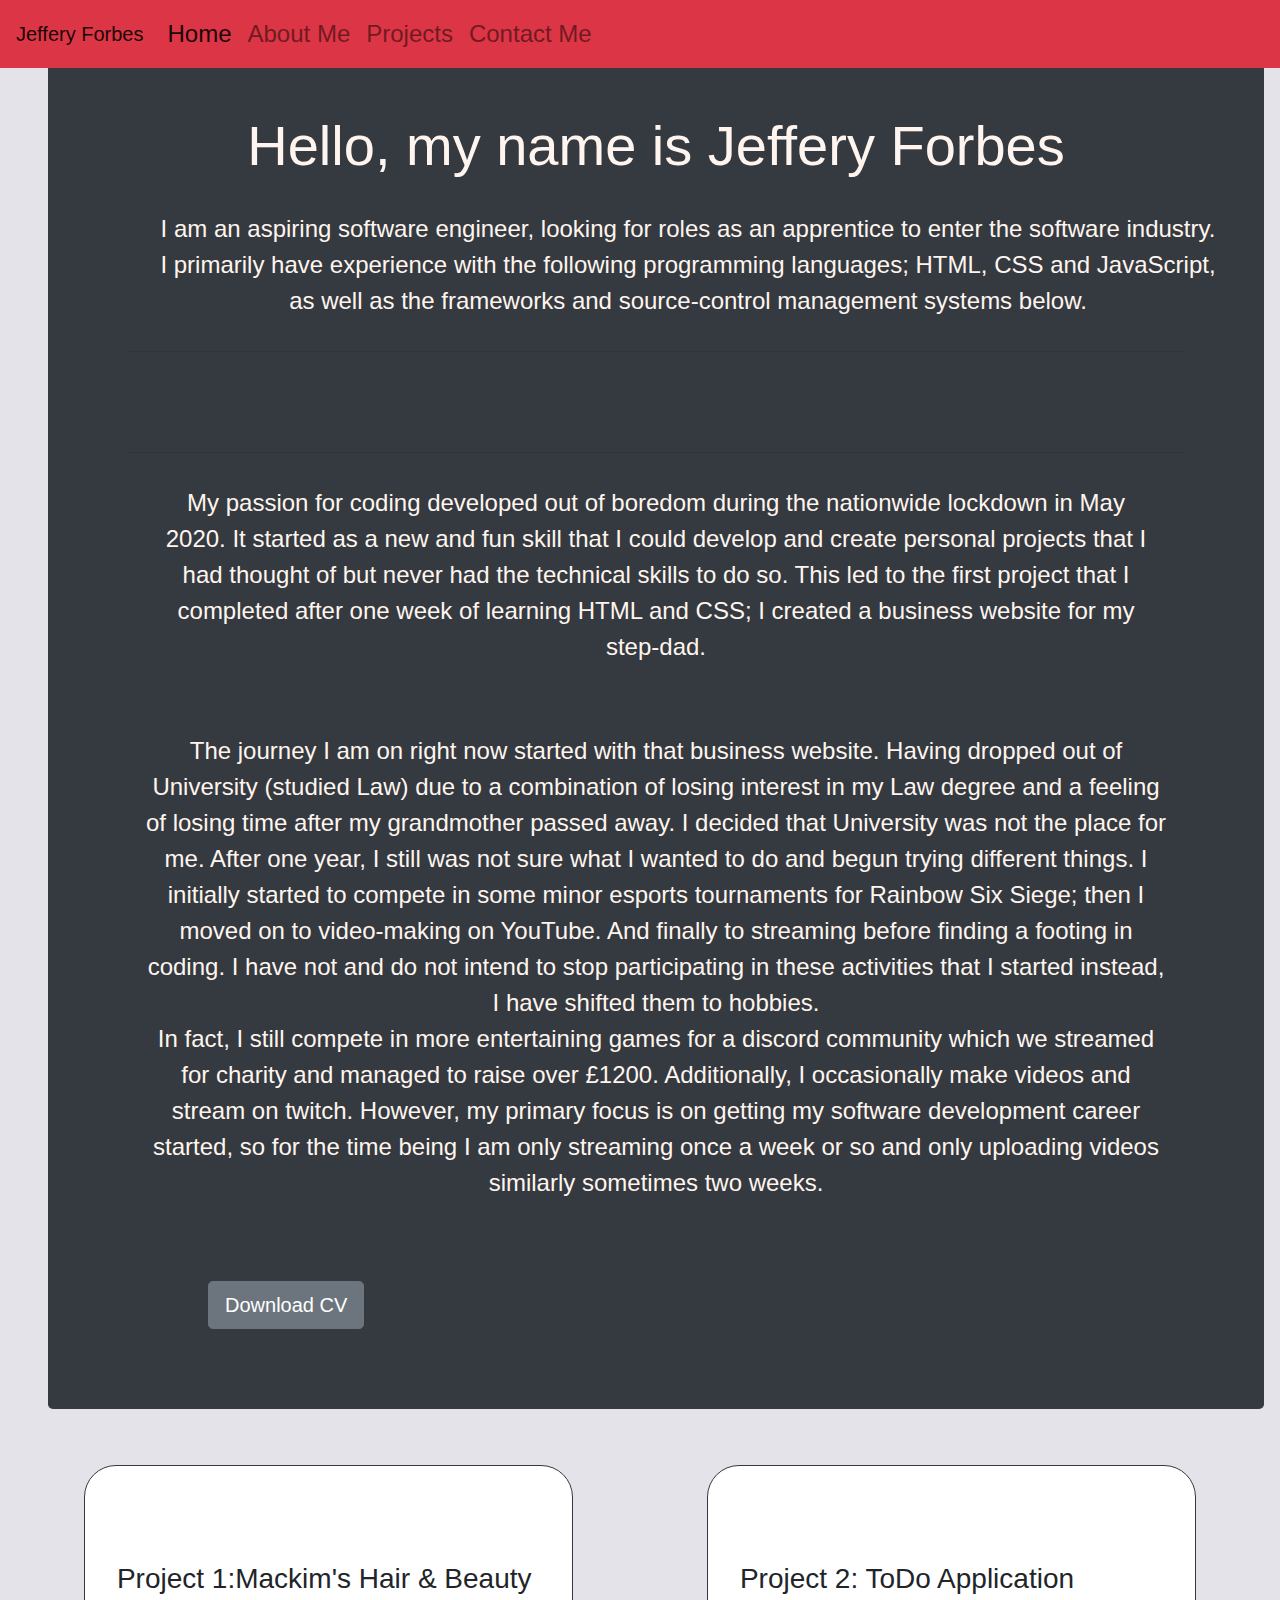
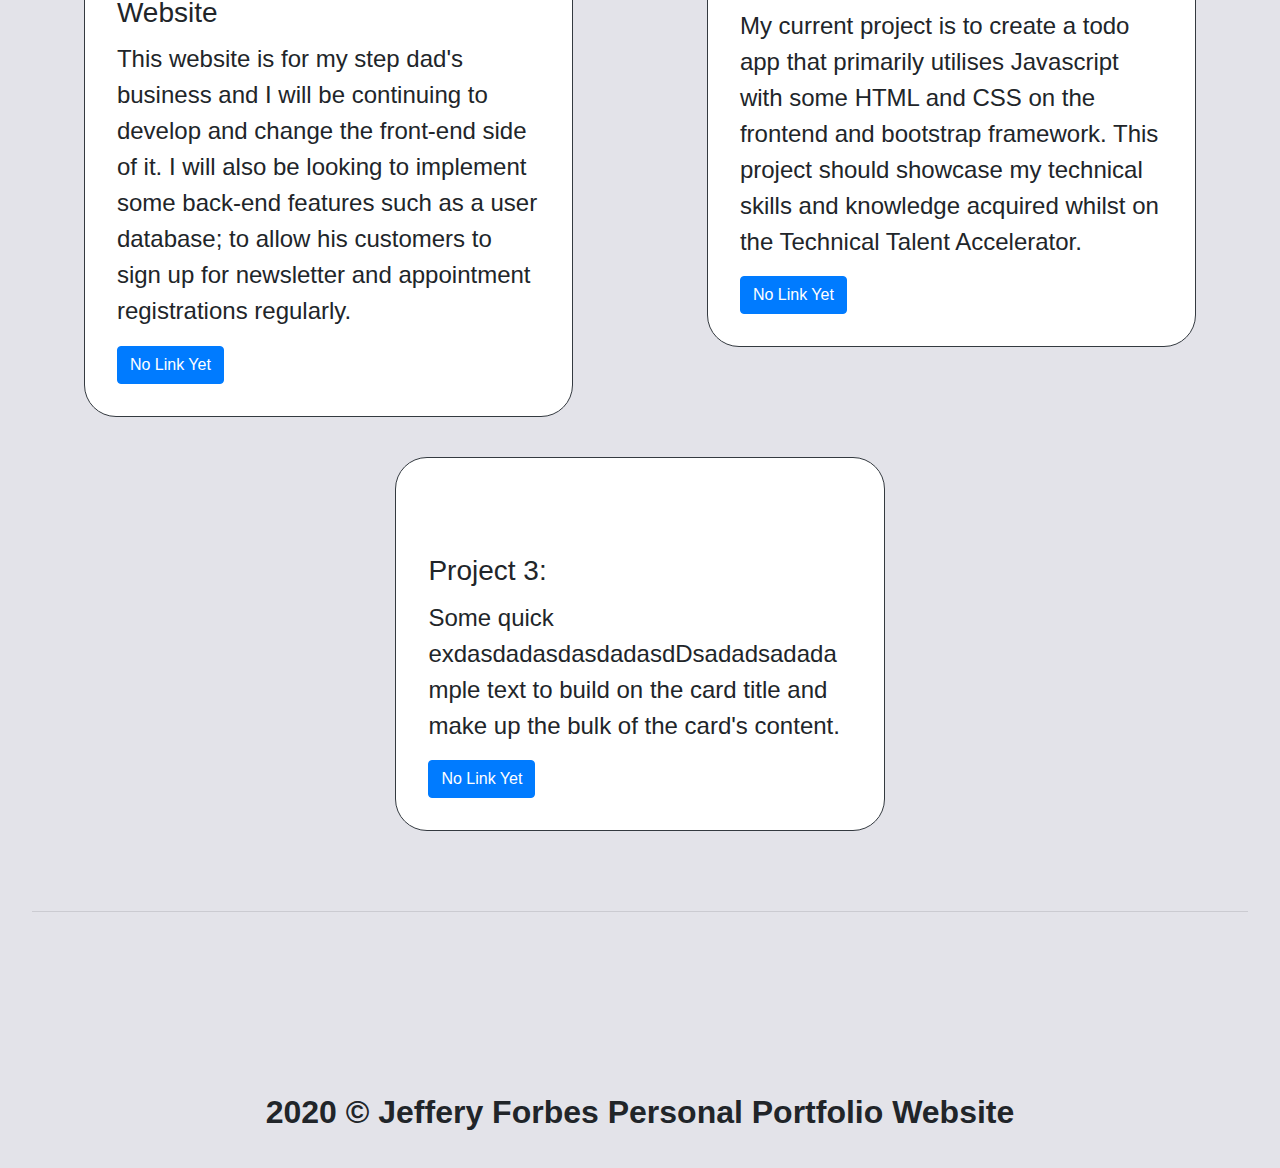
==== commit d9ca6d1a: "added media queries back" ====
--- a/index.html
+++ b/index.html
@@ -53,7 +53,7 @@
 
         <!-- Technology Icons -->
 
-        <div class="tech-stack col-sm-12 col-md-12 col-lg-7 col-xl-6 container-fluid ">
+        <div class="tech-stack col-xs-12 col-sm-12 col-md-12 col-lg-7 col-xl-6 container-fluid ">
             <i class="fab fa-js-square fa-3x "></i>
             <i class="fab fa-html5 fa-3x "></i>
             <i class="fab fa-css3-alt fa-3x "></i>
@@ -150,4 +150,4 @@
     </div>
 </body>
 
-</html>+</html--- a/style.css
+++ b/style.css
@@ -1,150 +1,199 @@
-* {
-    margin: 0px;
-    padding: 0px;
-    font-family: 'Gill Sans', 'Gill Sans MT', 'Calibri', 'Trebuchet MS', sans-serif;
-    box-sizing: border-box;
-}
-
-header,
-body,
-.lead,
-article,
-footer {
-    margin: 2rem;
-    font-size: 1.5rem;
-}
-
-body {
-    background-color: rgba(115, 115, 145, 0.2);
-}
-
-.display-4 {
-    display: flex;
-    justify-content: center;
-    text-align: center;
-}
-
-.opening {
-    text-align: center;
-    width: 100%;
-}
-
-.short-p {
-    margin: 2rem;
-}
-
-.navbar-button {
-    color: seashell;
-    background-color: rgba(115, 115, 145, 0.2);
-}
-
-.short-p,
-.lead {
-    text-align: center;
-}
-
-.learn-more-section {
-    display: hidden;
-    text-align: center;
-}
-
-#dwnldCV:hover {
-    background-color: royalblue;
-    transition-delay: 50ms;
-    transition-duration: 120ms;
-}
-
-#dwnldCV {
-    display: flex;
-    margin: 5rem 0 0 5rem;
-    justify-content: flex-end;
-    align-content: flex-end;
-}
-
-.card-body {
-    justify-content: space-evenly;
-    padding: 2rem;
-    flex-flow: row;
-}
-
-.card-img-icon {
-    justify-content: center;
-    margin: 2rem 6rem 2rem 6rem;
-}
-
-.project-cards {
-    margin-bottom: 5rem;
-}
-
-.card {
-    border-radius: 2rem;
-    width: auto;
-    height: auto;
-    margin-top: 20px;
-}
-
-.card img {
-    width: 30rem;
-    height: auto;
-}
-
-.colCard {
-    margin-top: 20px;
-}
-
-.tech-stack {
-    justify-content: center;
-    height: auto;
-    padding-top: 1rem;
-}
-
-.tech-stack i {
-    margin: .8rem;
-    padding: .8rem;
-    padding-left: 0;
-    padding-right: 0;
-    width: auto;
-}
-
-.jumbotron {
-    color: seashell;
-    margin: 1rem;
-    width: auto;
-    padding: 5rem;
-    height: auto;
-}
-
-.social-icons i {
-    margin: .8rem;
-    padding: .8rem;
-}
-
-.social-icons {
-    display: flex;
-    justify-content: center;
-    flex-direction: row;
-    width: auto;
-    height: 4rem;
-    margin: 1rem;
-}
-
-.copyright-info {
-    display: flex;
-    font-size: 2rem;
-    justify-content: center;
-    align-content: center;
-    margin-top: 5rem;
-}
-
-
-/* @media only screen and (max-width: 870px) {
-    .tech-stack {
-        padding-top: 1rem;
-    }
-    .tech-stack i {
-        margin: .8rem;
-        padding: .8rem;
-        padding-left: 0;
-        padding-right: 0;
-    }
-}+                                            * {
+                                            margin: 0px;
+                                            padding: 0px;
+                                            font-family: 'Gill Sans', 'Gill Sans MT', 'Calibri', 'Trebuchet MS', sans-serif;
+                                            box-sizing: border-box;
+                                        }
+                                        
+                                        header,
+                                        body,
+                                        .lead,
+                                        article,
+                                        footer {
+                                            margin: 2rem;
+                                            font-size: 1.5rem;
+                                        }
+                                        
+                                        body {
+                                            background-color: rgba(115, 115, 145, 0.2);
+                                        }
+                                        
+                                        .display-4 {
+                                            display: flex;
+                                            justify-content: center;
+                                            text-align: center;
+                                        }
+                                        
+                                        .opening {
+                                            text-align: center;
+                                            width: 100%;
+                                        }
+                                        
+                                        .short-p {
+                                            margin: 2rem;
+                                        }
+                                        
+                                        .navbar-button {
+                                            color: seashell;
+                                            background-color: rgba(115, 115, 145, 0.2);
+                                        }
+                                        
+                                        .short-p,
+                                        .lead {
+                                            text-align: center;
+                                        }
+                                        
+                                        .learn-more-section {
+                                            display: hidden;
+                                            text-align: center;
+                                        }
+                                        
+                                        #dwnldCV:hover {
+                                            background-color: royalblue;
+                                            transition-delay: 50ms;
+                                            transition-duration: 120ms;
+                                        }
+                                        
+                                        #dwnldCV {
+                                            display: flex;
+                                            margin: 5rem 0 0 5rem;
+                                            justify-content: flex-end;
+                                            align-content: flex-end;
+                                        }
+                                        
+                                        .card-body {
+                                            justify-content: space-evenly;
+                                            padding: 2rem;
+                                            flex-flow: row;
+                                        }
+                                        
+                                        .card-img-icon {
+                                            justify-content: center;
+                                            margin: 2rem 6rem 2rem 6rem;
+                                        }
+                                        
+                                        .project-cards {
+                                            margin-bottom: 5rem;
+                                        }
+                                        
+                                        .card {
+                                            border-radius: 2rem;
+                                            width: auto;
+                                            height: auto;
+                                            margin-top: 20px;
+                                        }
+                                        
+                                        .card img {
+                                            width: 30rem;
+                                            height: auto;
+                                        }
+                                        
+                                        .colCard {
+                                            margin-top: 20px;
+                                        }
+                                        
+                                        .tech-stack {
+                                            justify-content: center;
+                                            height: auto;
+                                            padding-top: 1rem;
+                                        }
+                                        
+                                        .tech-stack i {
+                                            margin: .8rem;
+                                            padding: .8rem;
+                                            padding-left: 0;
+                                            padding-right: 0;
+                                            width: auto;
+                                        }
+                                        
+                                        .jumbotron {
+                                            color: seashell;
+                                            margin: 1rem;
+                                            width: 100%;
+                                            padding: 5rem;
+                                            height: auto;
+                                        }
+                                        
+                                        .social-icons i {
+                                            margin: .8rem;
+                                            padding: .8rem;
+                                        }
+                                        
+                                        .social-icons {
+                                            display: flex;
+                                            justify-content: center;
+                                            flex-direction: row;
+                                            width: auto;
+                                            height: 4rem;
+                                            margin: 1rem;
+                                        }
+                                        
+                                        .copyright-info {
+                                            display: flex;
+                                            font-size: 2rem;
+                                            justify-content: center;
+                                            align-content: center;
+                                            margin-top: 5rem;
+                                        }
+                                        /* END OF MEDIA QUERY 870 */
+                                        
+                                        @media only screen and (max-width: 655px) {
+                                            .jumbotron {
+                                                margin: 0;
+                                                padding: 0;
+                                                width: 100%;
+                                            }
+                                            .display-4 {
+                                                margin-top: 5rem;
+                                                text-align: center;
+                                            }
+                                            .opening {
+                                                margin: 2rem;
+                                                width: 80%;
+                                                text-align: center;
+                                            }
+                                            #dwnldCV {
+                                                margin: 5rem 0 0 5rem;
+                                                align-content: flex-start;
+                                                align-items: flex-start;
+                                            }
+                                            .tech-stack {
+                                                display: flex;
+                                                justify-content: center;
+                                                flex-flow: row;
+                                                width: 90%;
+                                                height: auto;
+                                                padding-top: 0;
+                                                margin: 0;
+                                            }
+                                            .tech-stack i {
+                                                margin: 0;
+                                                padding-left: 0;
+                                                padding-right: 0;
+                                                font-size: 1.35em;
+                                                padding: 0.30rem;
+                                                width: 100%;
+                                            }
+                                            .social-icons {
+                                                height: 4rem;
+                                                margin: 1rem;
+                                            }
+                                            .social-icons i {
+                                                font-size: 2em;
+                                                margin: .5rem;
+                                                padding: .2rem;
+                                            }
+                                            .copyright-info {
+                                                font-size: 1.6rem;
+                                                width: 100%;
+                                                margin-top: 2rem;
+                                            }
+                                            header,
+                                            body,
+                                            .lead,
+                                            article,
+                                            footer {
+                                                margin: 2rem;
+                                                font-size: 1.5rem;
+                                            }
+                                            /* END OF MOBILE MEDIA QUERY //// OR 655px */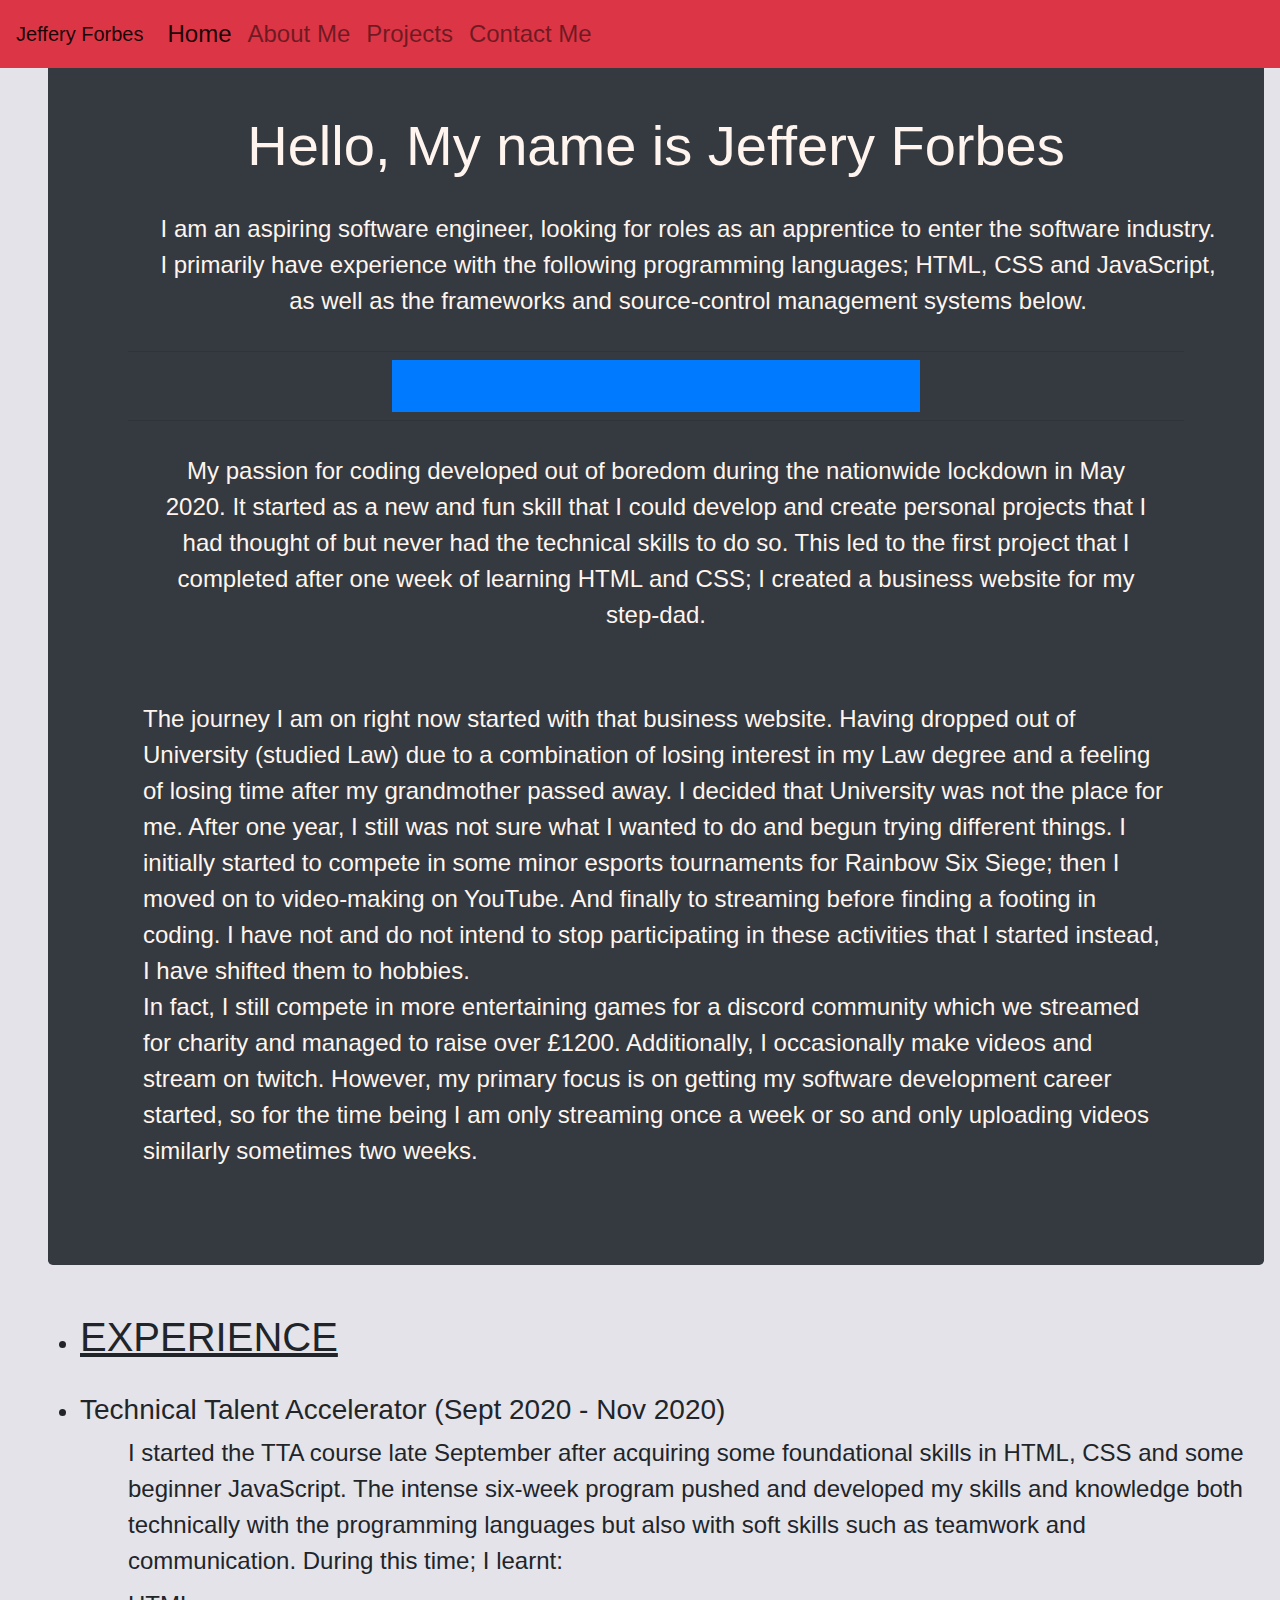
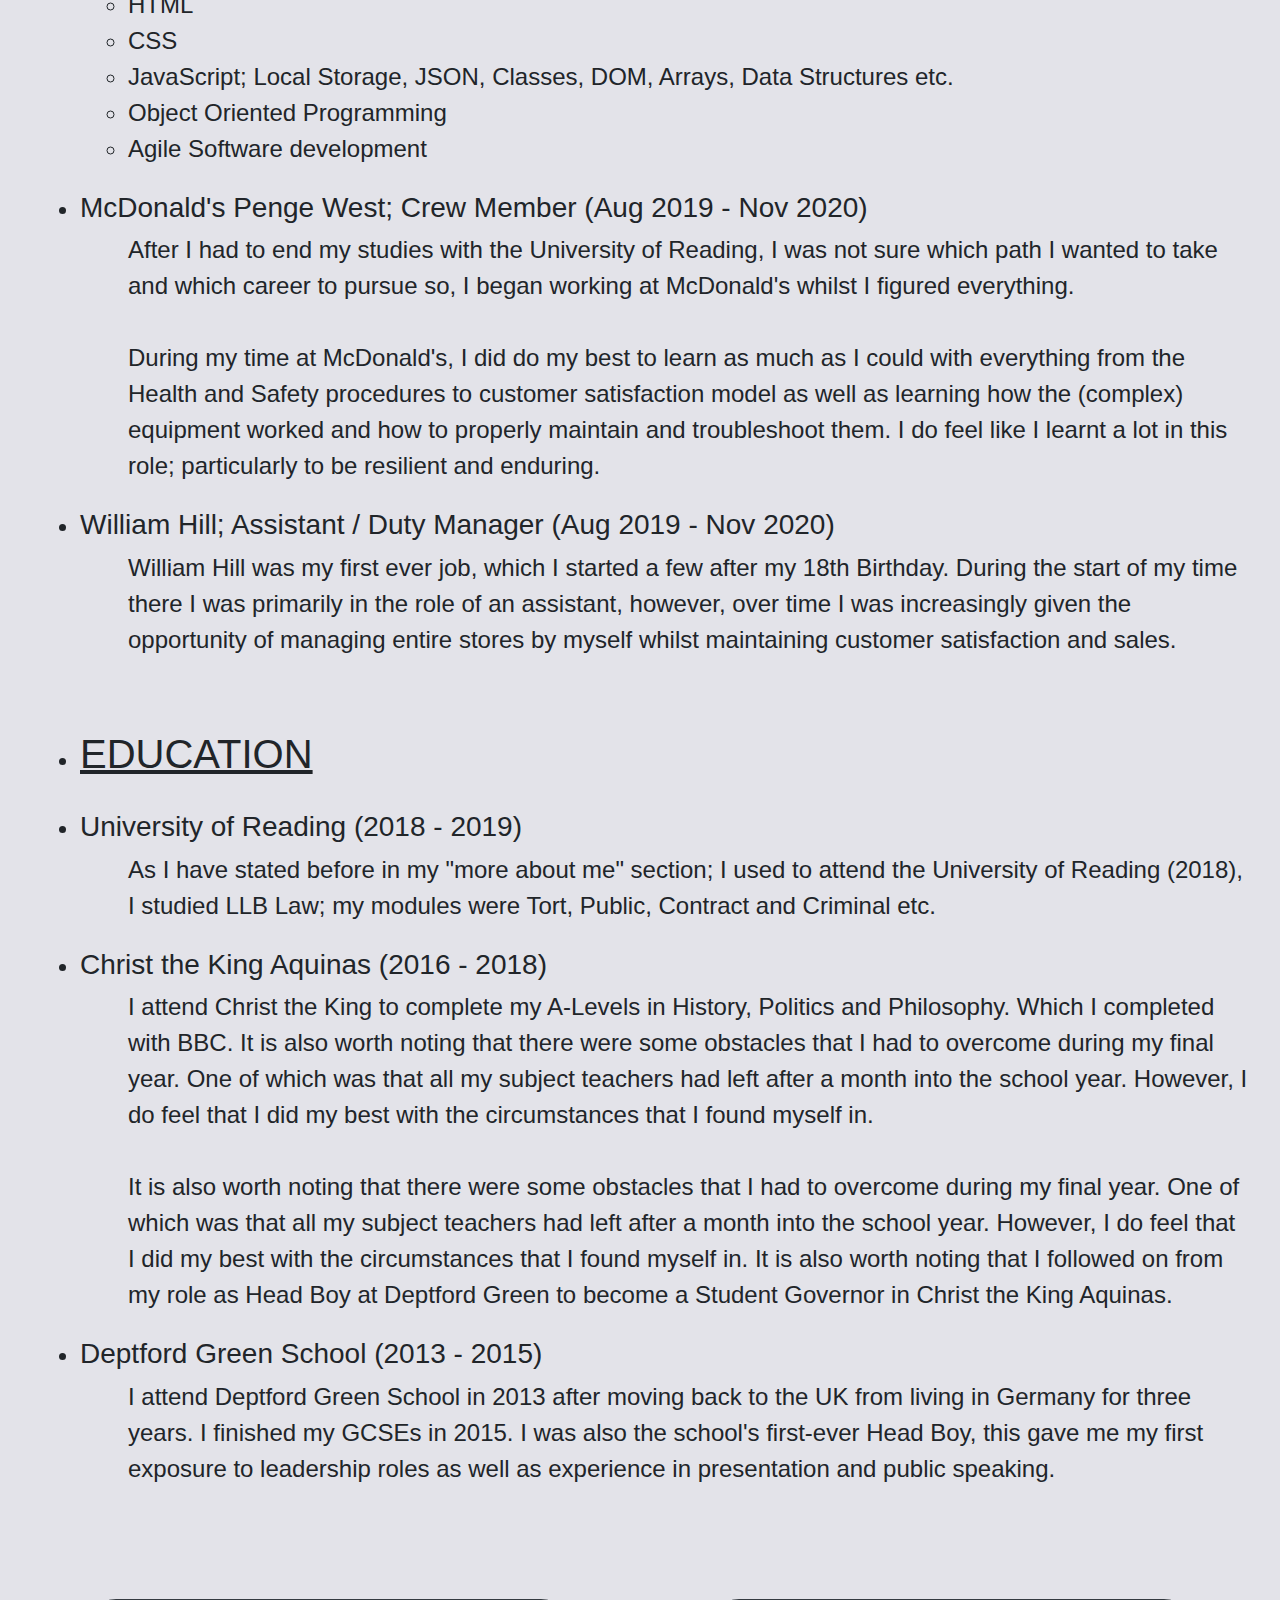
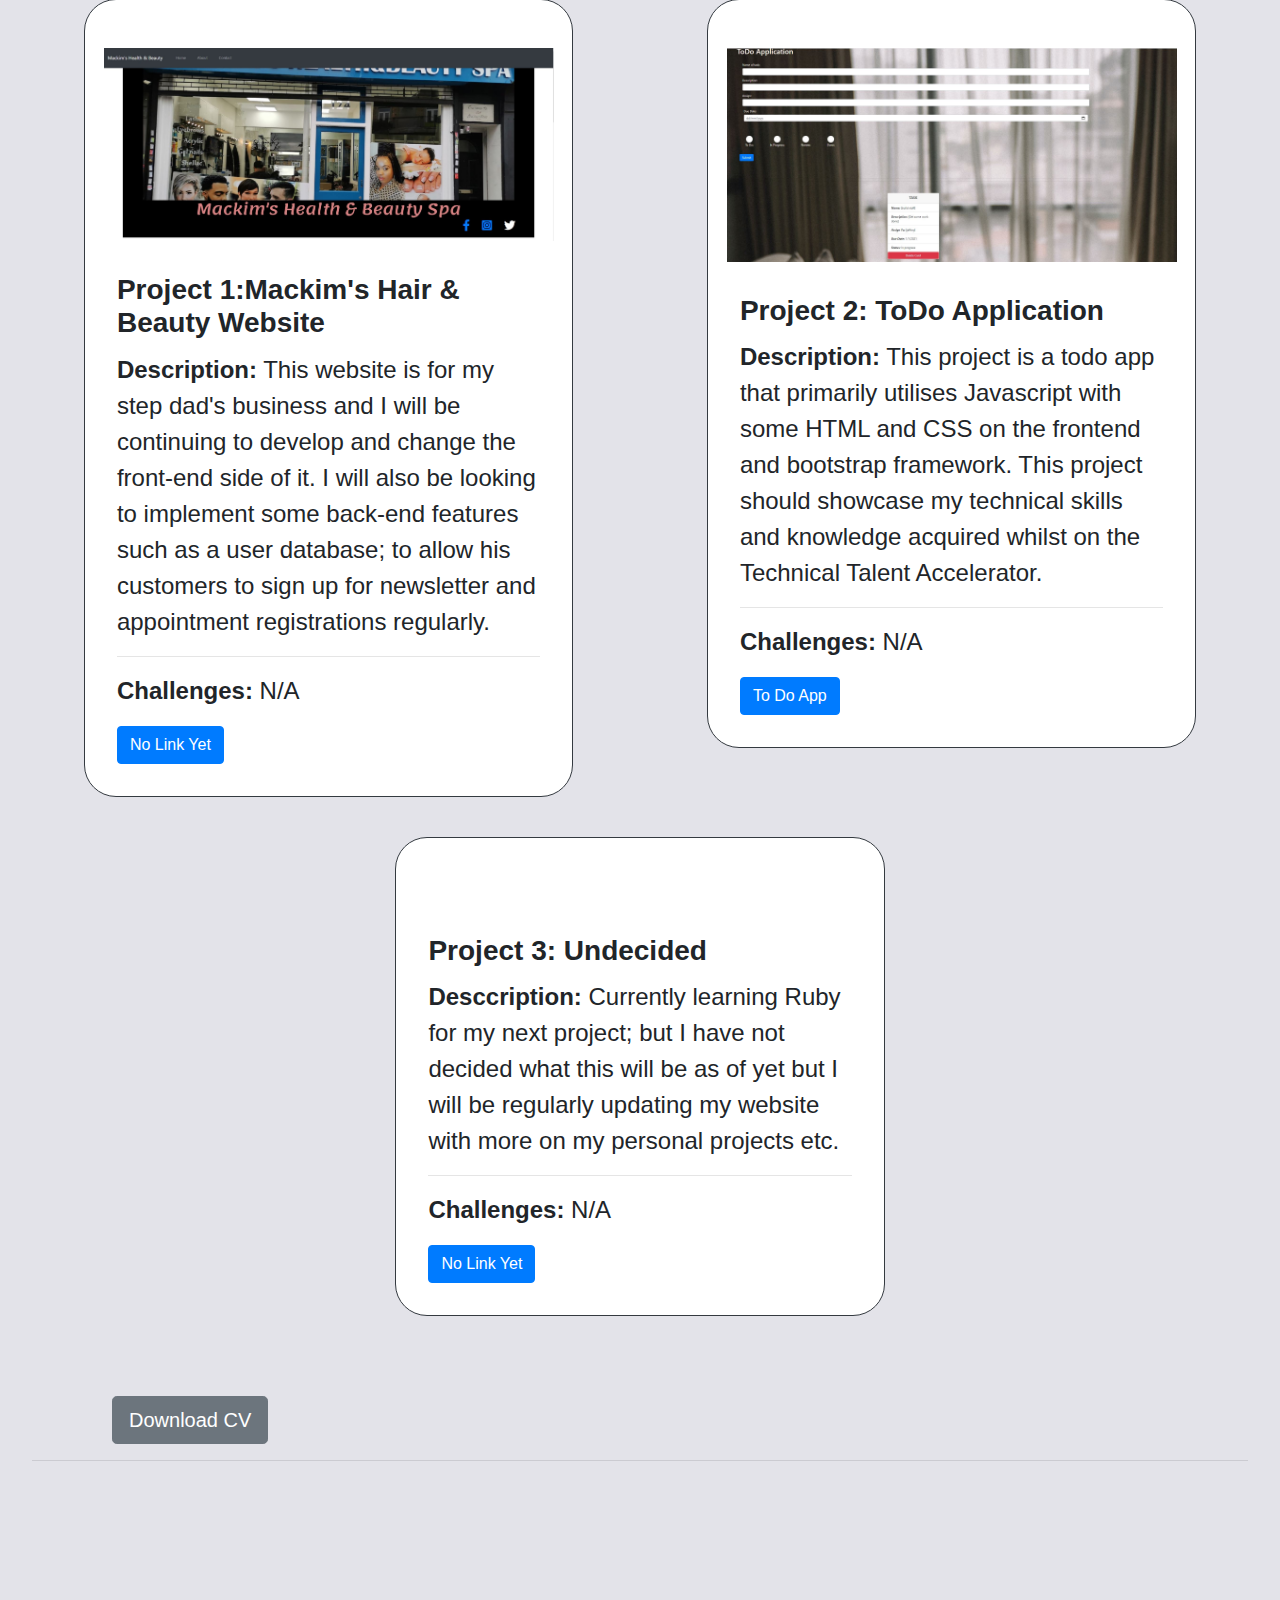
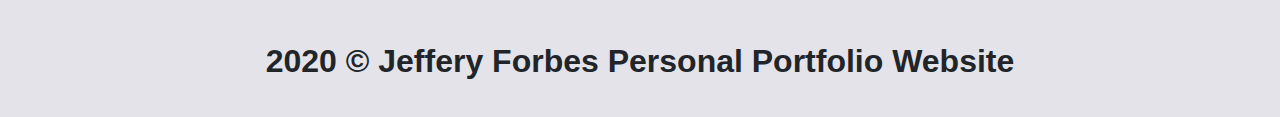
==== commit 065d79a1: "Moved changes from testing to main branch" ====
--- a/index.html
+++ b/index.html
@@ -11,11 +11,12 @@
     <link rel="stylesheet" href="https://cdnjs.cloudflare.com/ajax/libs/font-awesome/5.15.1/css/all.min.css" integrity="sha512-+4zCK9k+qNFUR5X+cKL9EIR+ZOhtIloNl9GIKS57V1MyNsYpYcUrUeQc9vNfzsWfV28IaLL3i96P9sdNyeRssA==" crossorigin="anonymous" />
     <!-- Personal CSS Styling -->
     <link rel="stylesheet" href='style.css'>
+    <!-- Title at the top of my website in the tab -->
     <title>Jeffery Forbes' Personal Portfolio Website</title>
 </head>
 
 <header>
-    <!--Start of nav-->
+    <!--Responsive NavBar-->
     <nav class="navbar navbar-expand-lg navbar-light bg-danger fixed-top">
         <a class="navbar-brand" href="#">Jeffery Forbes</a>
         <button class="navbar-toggler navbar-button" type="button" data-toggle="collapse" data-target="#navbarNav" aria-controls="navbarNav" aria-expanded="false" aria-label="Toggle navigation">
@@ -39,32 +40,29 @@
     </nav>
 </header>
 
-
 <body>
 
-    <div class=" jumbotron bg-dark" id="top">
-
-        <h1 class="display-4 col-sm-12 col-md-12 col-lg-12 container-fluid">Hello, my name is Jeffery Forbes</h1>
+    <div class="jumbotron bg-dark" id="top">
+
+        <h1 class="display-4 col-sm-12 col-md-12 col-lg-12 container-fluid">Hello, My name is Jeffery Forbes</h1>
 
         <p class="lead opening">I am an aspiring software engineer, looking for roles as an apprentice to enter the software industry. I primarily have experience with the following programming languages; HTML, CSS and JavaScript, as well as the frameworks and source-control
             management systems below.</p>
 
-        <hr class="my-4 ">
+        <hr class="my-2">
 
         <!-- Technology Icons -->
-
-        <div class="tech-stack col-xs-12 col-sm-12 col-md-12 col-lg-7 col-xl-6 container-fluid ">
-            <i class="fab fa-js-square fa-3x "></i>
+        <div class="tech-stack bg-primary col-sm-12 col-md-11 col-lg-10 col-xl-6 container-fluid">
             <i class="fab fa-html5 fa-3x "></i>
             <i class="fab fa-css3-alt fa-3x "></i>
+            <i class="fab fa-js-square fa-3x"></i>
             <i class="fab fa-bootstrap fa-3x "></i>
             <i class="fab fa-github fa-3x "></i>
             <i class="fab fa-linux fa-3x "></i>
-            <i class="fab fa-git-square fa-3x "></i>
-        </div>
-
-
-        <hr class="my-4 ">
+            <i class="fab fa-git-square fa-3x"></i>
+        </div>
+
+        <hr class="my-2 ">
 
         <div class="row-cols-sm-1">
             <p class="short-p" id="A-Me">My passion for coding developed out of boredom during the nationwide lockdown in May 2020. It started as a new and fun skill that I could develop and create personal projects that I had thought of but never had the technical skills to do so.
@@ -72,59 +70,126 @@
         </div>
 
         <div class="col-sm-12 col-md-12">
-            <p class="learn-more-section "><br> The journey I am on right now started with that business website. Having dropped out of University (studied Law) due to a combination of losing interest in my Law degree and a feeling of losing time after my grandmother passed away. I
+            <p id="learn-more-section"><br> The journey I am on right now started with that business website. Having dropped out of University (studied Law) due to a combination of losing interest in my Law degree and a feeling of losing time after my grandmother passed away. I
                 decided that University was not the place for me. After one year, I still was not sure what I wanted to do and begun trying different things. I initially started to compete in some minor esports tournaments for Rainbow Six Siege; then
                 I moved on to video-making on YouTube. And finally to streaming before finding a footing in coding. I have not and do not intend to stop participating in these activities that I started instead, I have shifted them to hobbies.
                 <br> In fact, I still compete in more entertaining games for a discord community which we streamed for charity and managed to raise over £1200. Additionally, I occasionally make videos and stream on twitch. However, my primary focus is
                 on getting my software development career started, so for the time being I am only streaming once a week or so and only uploading videos similarly sometimes two weeks.</p>
         </div>
 
-        <a href="CV Jeffery 2020 June.pdf " download="jeffery_forbes_cv "><button type="button " class="btn btn-secondary btn-lg " id="dwnldCV">Download CV</button></a>
     </div>
 
     <main>
+        <!-- WORK EXPERIENCE -->
+        <ul class="list-group mt-5 ml-5">
+            <li class="mb-4">
+                <h1><u>EXPERIENCE</u></h1>
+            </li>
+            <li>
+                <h3 class="list-square-bullet-point">Technical Talent Accelerator (Sept 2020 - Nov 2020)</h3>
+                <p class="mb-2 pl-5">I started the TTA course late September after acquiring some foundational skills in HTML, CSS and some beginner JavaScript. The intense six-week program pushed and developed my skills and knowledge both technically with the programming
+                    languages but also with soft skills such as teamwork and communication. During this time; I learnt:
+                    <ul class="ml-4 pl-4 mb-4">
+                        <li>HTML</li>
+                        <li>CSS</li>
+                        <li>JavaScript; Local Storage, JSON, Classes, DOM, Arrays, Data Structures etc.</li>
+                        <li>Object Oriented Programming</li>
+                        <li>Agile Software development</li>
+                    </ul>
+                </p>
+            </li>
+            <!--  -->
+            <li>
+                <h3 class="list-square-bullet-point">McDonald's Penge West; Crew Member (Aug 2019 - Nov 2020)</h3>
+                <p class="mb-4 pl-5">After I had to end my studies with the University of Reading, I was not sure which path I wanted to take and which career to pursue so, I began working at McDonald's whilst I figured everything. <br> <br>During my time at McDonald's, I
+                    did do my best to learn as much as I could with everything from the Health and Safety procedures to customer satisfaction model as well as learning how the (complex) equipment worked and how to properly maintain and troubleshoot them.
+                    I do feel like I learnt a lot in this role; particularly to be resilient and enduring.</p>
+            </li>
+
+            <!--  -->
+            <li>
+                <h3 class="list-square-bullet-point">William Hill; Assistant / Duty Manager (Aug 2019 - Nov 2020)</h3>
+                <p class="mb-4 pl-5">William Hill was my first ever job, which I started a few after my 18th Birthday. During the start of my time there I was primarily in the role of an assistant, however, over time I was increasingly given the opportunity of managing entire
+                    stores by myself whilst maintaining customer satisfaction and sales. </p>
+            </li>
+        </ul>
+
+        <!-- EDUCATION -->
+        <ul class="list-group mt-5 ml-5 mb-5">
+            <li class="mb-4">
+                <h1><u>EDUCATION</u></h1>
+            </li>
+            <li>
+                <h3 class="list-square-bullet-point">University of Reading (2018 - 2019)</h3>
+                <p class="mb-4 pl-5">As I have stated before in my "more about me" section; I used to attend the University of Reading (2018), I studied LLB Law; my modules were Tort, Public, Contract and Criminal etc.</p>
+            </li>
+            <!--  -->
+            <li>
+                <h3 class="list-square-bullet-point">Christ the King Aquinas (2016 - 2018)</h3>
+                <p class="mb-4 pl-5">I attend Christ the King to complete my A-Levels in History, Politics and Philosophy. Which I completed with BBC. It is also worth noting that there were some obstacles that I had to overcome during my final year. One of which was that
+                    all my subject teachers had left after a month into the school year. However, I do feel that I did my best with the circumstances that I found myself in. <br> <br>It is also worth noting that there were some obstacles that I had to
+                    overcome during my final year. One of which was that all my subject teachers had left after a month into the school year. However, I do feel that I did my best with the circumstances that I found myself in. It is also worth noting
+                    that I followed on from my role as Head Boy at Deptford Green to become a Student Governor in Christ the King Aquinas.</p>
+            </li>
+            <!--  -->
+            <li>
+                <h3 class="list-square-bullet-point">Deptford Green School (2013 - 2015)</h3>
+                <p class="mb-4 pl-5">I attend Deptford Green School in 2013 after moving back to the UK from living in Germany for three years. I finished my GCSEs in 2015. I was also the school's first-ever Head Boy, this gave me my first exposure to leadership roles as
+                    well as experience in presentation and public speaking.</p>
+            </li>
+            <!--  -->
+        </ul>
 
 
         <!--The Container for the projects cards ('project-cards') -->
         <div class="project-cards row justify-content-around">
 
-            <div class="col-sm-12 col-md-5 colCard ">
+            <div class="col-sm-12 col-md-5 colCard container-fluid">
                 <div class="card border-dark ">
-                    <!-- <img src="... " class="card-img-top " alt="... "> -->
-                    <i class="fas fa-image fa-5x card-img-icon "></i>
+                    <img src="img/mackims.JPG" class="card-img-top pt-5 col-sm-12 col-md-12 col-lg-12 container-fluid" alt="Mackim's Website Header">
+                    <!-- <i class="fas fa-image fa-5x card-img-icon container-fluid"></i> -->
                     <div class="card-body ">
-                        <h3 class="card-title ">Project 1:Mackim's Hair & Beauty Website</h3>
-                        <p class="card-text ">This website is for my step dad's business and I will be continuing to develop and change the front-end side of it. I will also be looking to implement some back-end features such as a user database; to allow his customers to sign
-                            up for newsletter and appointment registrations regularly.</p>
+                        <h3 class="card-title "><b>Project 1:Mackim's Hair & Beauty Website</b></h3>
+                        <p class="card-text "><b>Description:</b> This website is for my step dad's business and I will be continuing to develop and change the front-end side of it. I will also be looking to implement some back-end features such as a user database; to allow
+                            his customers to sign up for newsletter and appointment registrations regularly.</p>
+                        <HR></HR>
+                        <p class="card-text"><b>Challenges:</b> N/A</p>
                         <a href="# " class="btn btn-primary ">No Link Yet</a>
                     </div>
                 </div>
             </div>
 
-            <div class="col-sm-12 col-md-5 colCard">
+            <div class="col-sm-12 col-md-5 colCard container-fluid">
                 <div class="card border-dark" id="jump-card">
-                    <!-- <img src="img/TTA-ToDo App.JPG" class="card-img-top card-img-icon " alt="ToDo App image"> -->
+                    <img src="img/TTA-ToDo App.JPG" class="card-img-top pt-5 col-sm-12 col-md-12 container-fluid" alt="ToDo App image">
+                    <!-- <i class="fas fa-image fa-5x card-img-icon "></i> -->
+                    <div class="card-body ">
+                        <h3 class="card-title"><b>Project 2: ToDo Application</b></h3>
+                        <p class="card-text"><b>Description:</b> This project is a todo app that primarily utilises Javascript with some HTML and CSS on the frontend and bootstrap framework. This project should showcase my technical skills and knowledge acquired whilst on
+                            the Technical Talent Accelerator. </p>
+                        <HR></HR>
+                        <p class="card-text"><b>Challenges:</b> N/A</p>
+                        <a href="https://jefferyforbes.github.io/TTAJefferysToDoApp.github.io/" target=" _blank" class="btn btn-primary ">To Do App</a>
+                    </div>
+                </div>
+            </div>
+
+            <div class="col-sm-12 col-md-5 colCard container-fluid">
+                <div class="card border-dark ">
+                    <!-- <img src="... " class="card-img-top pt-5 col-sm-12 col-md-12 container-fluid" alt="... "> -->
                     <i class="fas fa-image fa-5x card-img-icon "></i>
                     <div class="card-body ">
-                        <h3 class="card-title">Project 2: ToDo Application</h3>
-                        <p class="card-text">My current project is to create a todo app that primarily utilises Javascript with some HTML and CSS on the frontend and bootstrap framework. This project should showcase my technical skills and knowledge acquired whilst on the
-                            Technical Talent Accelerator. </p>
+                        <h3 class="card-title "><b>Project 3: Undecided</b></h3>
+                        <p class="card-text "><b>Desccription:</b> Currently learning Ruby for my next project; but I have not decided what this will be as of yet but I will be regularly updating my website with more on my personal projects etc.</p>
+                        <HR></HR>
+                        <p class="card-text"><b>Challenges:</b> N/A</p>
                         <a href="# " class="btn btn-primary ">No Link Yet</a>
                     </div>
                 </div>
             </div>
-            <div class="col-sm-12 col-md-5 colCard ">
-                <div class="card border-dark ">
-                    <!-- <img src="... " class="card-img-top card-img-icon " alt="... "> -->
-                    <i class="fas fa-image fa-5x card-img-icon "></i>
-                    <div class="card-body ">
-                        <h3 class="card-title ">Project 3:</h3>
-                        <p class="card-text ">Some quick exdasdadasdasdadasdDsadadsadadample text to build on the card title and make up the bulk of the card's content.</p>
-                        <a href="# " class="btn btn-primary ">No Link Yet</a>
-                    </div>
-                </div>
-            </div>
-        </div>
+        </div>
+
+        <a href="CV Jeffery 2020 June.pdf " download="jeffery_forbes_cv "><button type="button " class="btn btn-secondary btn-lg " id="dwnldCV">Download CV</button></a>
 
         <hr>
 
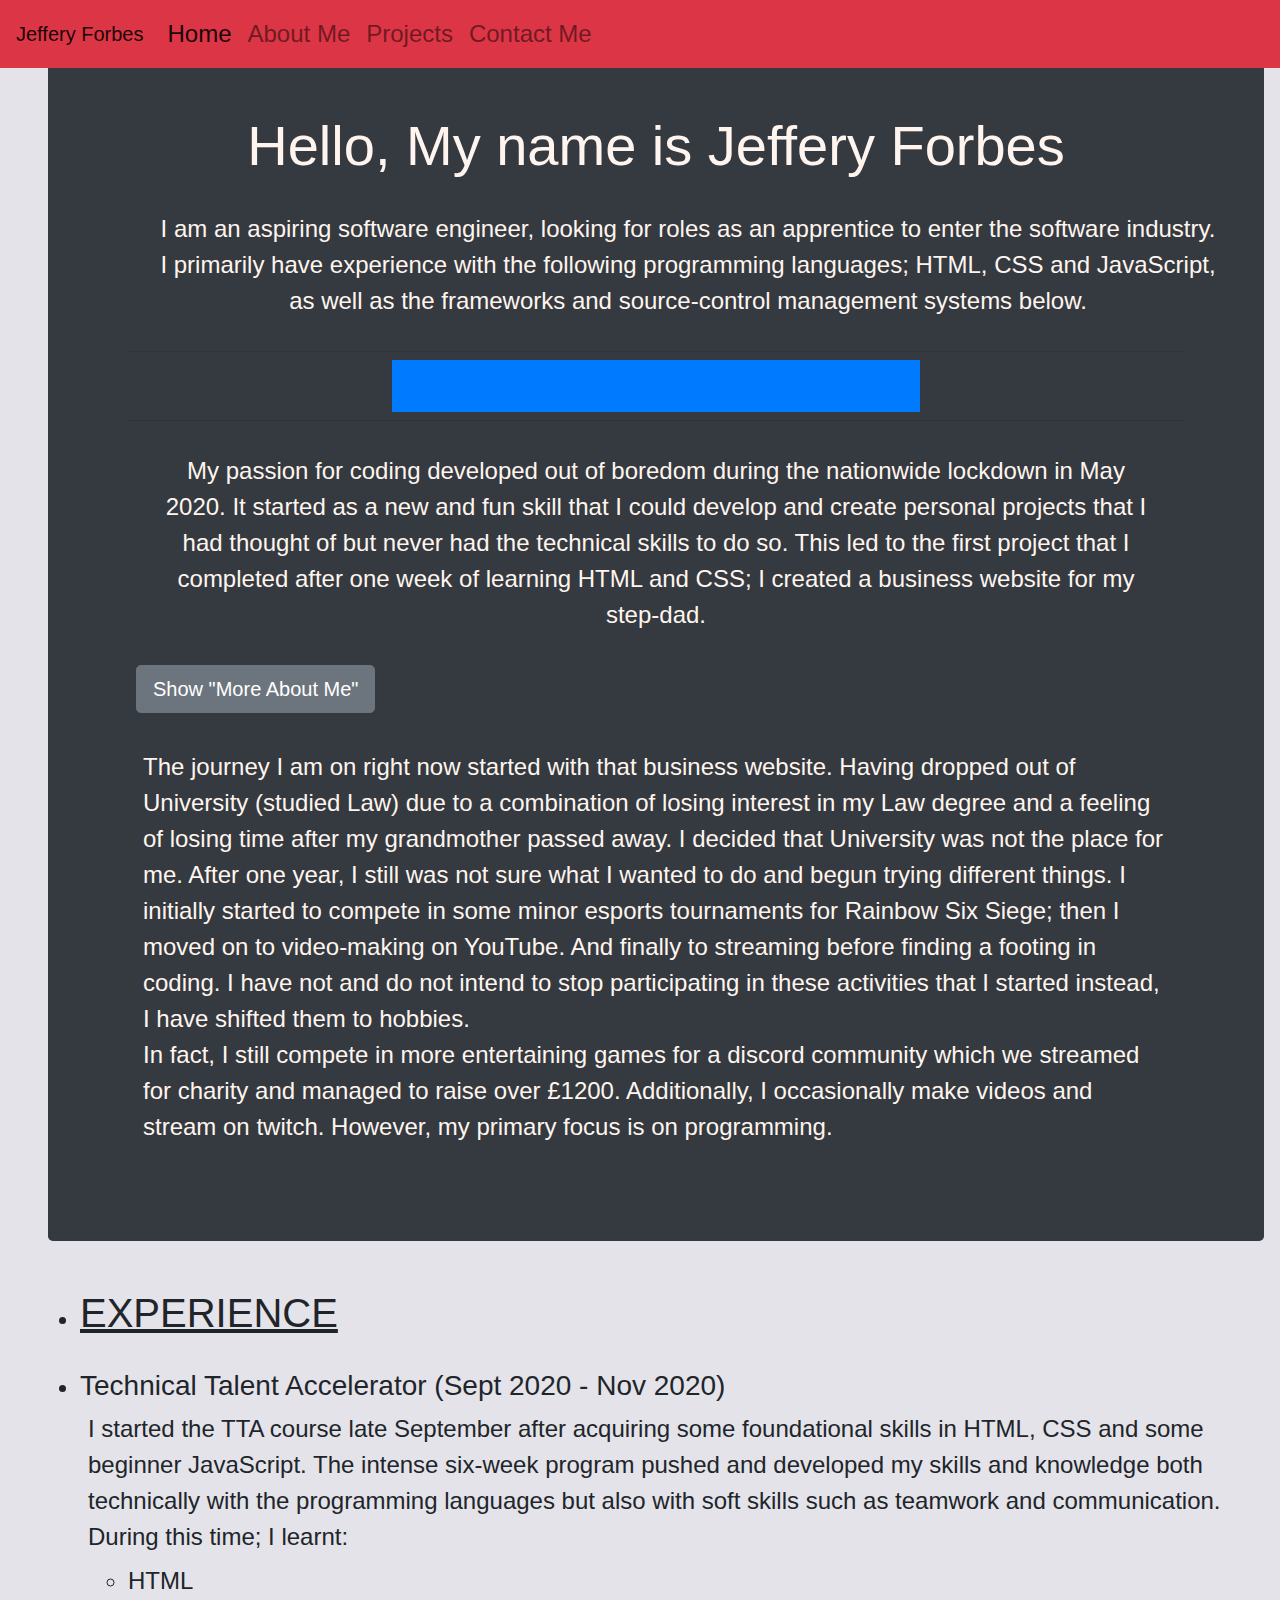
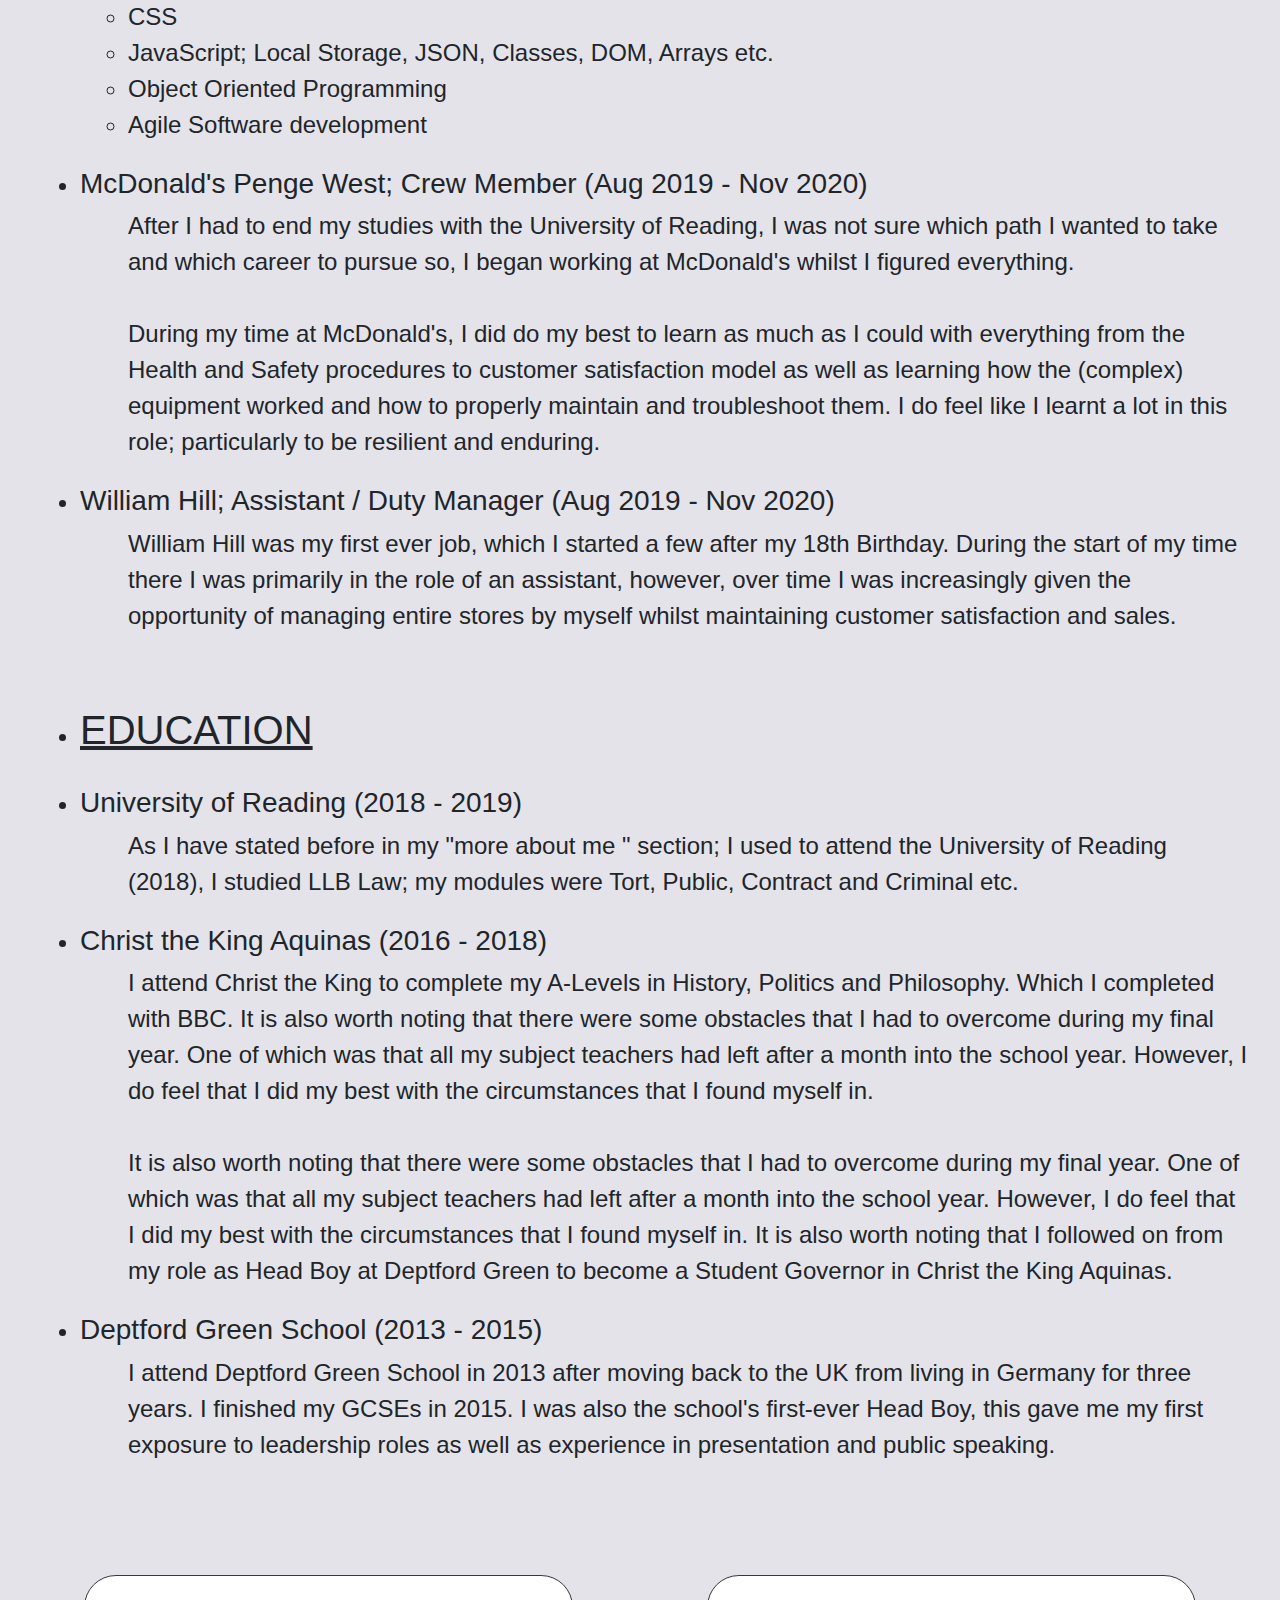
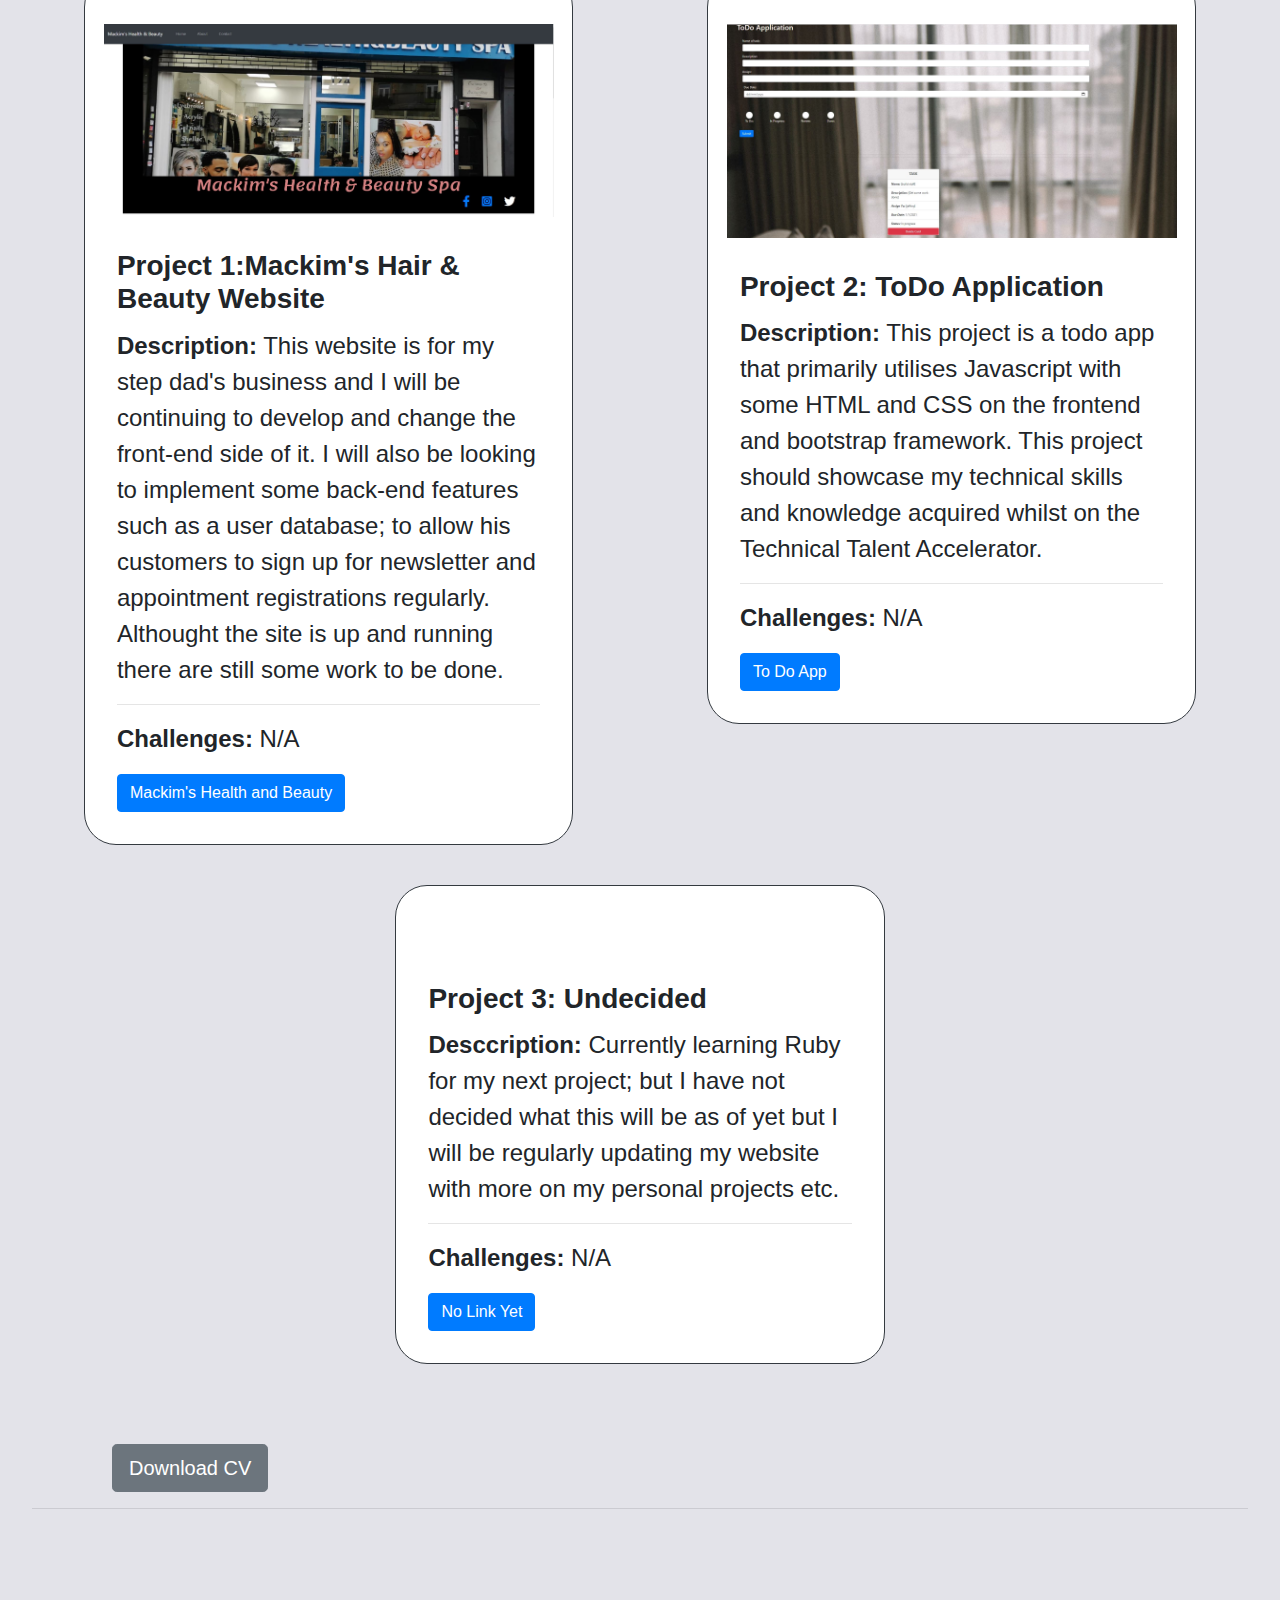
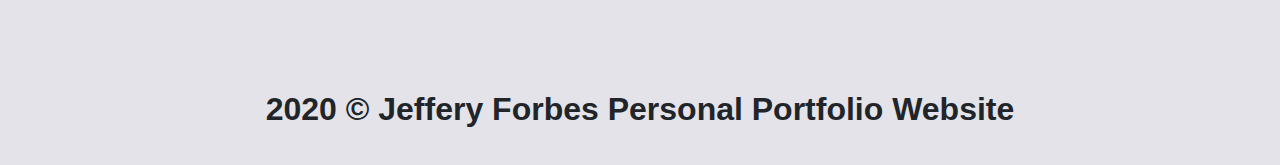
==== commit 1115ac58: "minor change" ====
--- a/index.html
+++ b/index.html
@@ -69,30 +69,30 @@
                 This led to the first project that I completed after one week of learning HTML and CSS; I created a business website for my step-dad. </p>
         </div>
 
-        <div class="col-sm-12 col-md-12">
-            <p id="learn-more-section"><br> The journey I am on right now started with that business website. Having dropped out of University (studied Law) due to a combination of losing interest in my Law degree and a feeling of losing time after my grandmother passed away. I
-                decided that University was not the place for me. After one year, I still was not sure what I wanted to do and begun trying different things. I initially started to compete in some minor esports tournaments for Rainbow Six Siege; then
-                I moved on to video-making on YouTube. And finally to streaming before finding a footing in coding. I have not and do not intend to stop participating in these activities that I started instead, I have shifted them to hobbies.
-                <br> In fact, I still compete in more entertaining games for a discord community which we streamed for charity and managed to raise over £1200. Additionally, I occasionally make videos and stream on twitch. However, my primary focus is
-                on getting my software development career started, so for the time being I am only streaming once a week or so and only uploading videos similarly sometimes two weeks.</p>
-        </div>
-
+        <button type="button" onclick="hideShowSection()" class="btn btn-secondary btn-lg ml-2 pb-2" id="hideShowBtn">Show "More About Me"</button>
+
+        <p class="col-sm-12 col-md-12" id="learn-more-section"><br> The journey I am on right now started with that business website. Having dropped out of University (studied Law) due to a combination of losing interest in my Law degree and a feeling of losing time after my grandmother passed away. I decided
+            that University was not the place for me. After one year, I still was not sure what I wanted to do and begun trying different things. I initially started to compete in some minor esports tournaments for Rainbow Six Siege; then I moved on to
+            video-making on YouTube. And finally to streaming before finding a footing in coding. I have not and do not intend to stop participating in these activities that I started instead, I have shifted them to hobbies.
+            <br> In fact, I still compete in more entertaining games for a discord community which we streamed for charity and managed to raise over £1200. Additionally, I occasionally make videos and stream on twitch. However, my primary focus is on
+            programming.
     </div>
 
     <main>
+
         <!-- WORK EXPERIENCE -->
-        <ul class="list-group mt-5 ml-5">
+        <ul class="list-group mt-5 ml-5 ">
             <li class="mb-4">
                 <h1><u>EXPERIENCE</u></h1>
             </li>
             <li>
-                <h3 class="list-square-bullet-point">Technical Talent Accelerator (Sept 2020 - Nov 2020)</h3>
-                <p class="mb-2 pl-5">I started the TTA course late September after acquiring some foundational skills in HTML, CSS and some beginner JavaScript. The intense six-week program pushed and developed my skills and knowledge both technically with the programming
+                <h3 class="list-square-bullet-point ">Technical Talent Accelerator (Sept 2020 - Nov 2020)</h3>
+                <p class="mb-2 pl-2">I started the TTA course late September after acquiring some foundational skills in HTML, CSS and some beginner JavaScript. The intense six-week program pushed and developed my skills and knowledge both technically with the programming
                     languages but also with soft skills such as teamwork and communication. During this time; I learnt:
-                    <ul class="ml-4 pl-4 mb-4">
+                    <ul class="ml-4 pl-4 mb-4 ">
                         <li>HTML</li>
                         <li>CSS</li>
-                        <li>JavaScript; Local Storage, JSON, Classes, DOM, Arrays, Data Structures etc.</li>
+                        <li>JavaScript; Local Storage, JSON, Classes, DOM, Arrays etc.</li>
                         <li>Object Oriented Programming</li>
                         <li>Agile Software development</li>
                     </ul>
@@ -100,68 +100,68 @@
             </li>
             <!--  -->
             <li>
-                <h3 class="list-square-bullet-point">McDonald's Penge West; Crew Member (Aug 2019 - Nov 2020)</h3>
-                <p class="mb-4 pl-5">After I had to end my studies with the University of Reading, I was not sure which path I wanted to take and which career to pursue so, I began working at McDonald's whilst I figured everything. <br> <br>During my time at McDonald's, I
+                <h3 class="list-square-bullet-point ">McDonald's Penge West; Crew Member (Aug 2019 - Nov 2020)</h3>
+                <p class="mb-4 pl-5 ">After I had to end my studies with the University of Reading, I was not sure which path I wanted to take and which career to pursue so, I began working at McDonald's whilst I figured everything. <br> <br>During my time at McDonald's, I
                     did do my best to learn as much as I could with everything from the Health and Safety procedures to customer satisfaction model as well as learning how the (complex) equipment worked and how to properly maintain and troubleshoot them.
                     I do feel like I learnt a lot in this role; particularly to be resilient and enduring.</p>
             </li>
 
             <!--  -->
             <li>
-                <h3 class="list-square-bullet-point">William Hill; Assistant / Duty Manager (Aug 2019 - Nov 2020)</h3>
-                <p class="mb-4 pl-5">William Hill was my first ever job, which I started a few after my 18th Birthday. During the start of my time there I was primarily in the role of an assistant, however, over time I was increasingly given the opportunity of managing entire
+                <h3 class="list-square-bullet-point ">William Hill; Assistant / Duty Manager (Aug 2019 - Nov 2020)</h3>
+                <p class="mb-4 pl-5 ">William Hill was my first ever job, which I started a few after my 18th Birthday. During the start of my time there I was primarily in the role of an assistant, however, over time I was increasingly given the opportunity of managing entire
                     stores by myself whilst maintaining customer satisfaction and sales. </p>
             </li>
         </ul>
 
         <!-- EDUCATION -->
-        <ul class="list-group mt-5 ml-5 mb-5">
-            <li class="mb-4">
+        <ul class="list-group mt-5 ml-5 mb-5 ">
+            <li class="mb-4 ">
                 <h1><u>EDUCATION</u></h1>
             </li>
             <li>
-                <h3 class="list-square-bullet-point">University of Reading (2018 - 2019)</h3>
-                <p class="mb-4 pl-5">As I have stated before in my "more about me" section; I used to attend the University of Reading (2018), I studied LLB Law; my modules were Tort, Public, Contract and Criminal etc.</p>
-            </li>
-            <!--  -->
-            <li>
-                <h3 class="list-square-bullet-point">Christ the King Aquinas (2016 - 2018)</h3>
-                <p class="mb-4 pl-5">I attend Christ the King to complete my A-Levels in History, Politics and Philosophy. Which I completed with BBC. It is also worth noting that there were some obstacles that I had to overcome during my final year. One of which was that
+                <h3 class="list-square-bullet-point ">University of Reading (2018 - 2019)</h3>
+                <p class="mb-4 pl-5 ">As I have stated before in my "more about me " section; I used to attend the University of Reading (2018), I studied LLB Law; my modules were Tort, Public, Contract and Criminal etc.</p>
+            </li>
+            <!--  -->
+            <li>
+                <h3 class="list-square-bullet-point ">Christ the King Aquinas (2016 - 2018)</h3>
+                <p class="mb-4 pl-5 ">I attend Christ the King to complete my A-Levels in History, Politics and Philosophy. Which I completed with BBC. It is also worth noting that there were some obstacles that I had to overcome during my final year. One of which was that
                     all my subject teachers had left after a month into the school year. However, I do feel that I did my best with the circumstances that I found myself in. <br> <br>It is also worth noting that there were some obstacles that I had to
                     overcome during my final year. One of which was that all my subject teachers had left after a month into the school year. However, I do feel that I did my best with the circumstances that I found myself in. It is also worth noting
                     that I followed on from my role as Head Boy at Deptford Green to become a Student Governor in Christ the King Aquinas.</p>
             </li>
             <!--  -->
             <li>
-                <h3 class="list-square-bullet-point">Deptford Green School (2013 - 2015)</h3>
-                <p class="mb-4 pl-5">I attend Deptford Green School in 2013 after moving back to the UK from living in Germany for three years. I finished my GCSEs in 2015. I was also the school's first-ever Head Boy, this gave me my first exposure to leadership roles as
+                <h3 class="list-square-bullet-point ">Deptford Green School (2013 - 2015)</h3>
+                <p class="mb-4 pl-5 ">I attend Deptford Green School in 2013 after moving back to the UK from living in Germany for three years. I finished my GCSEs in 2015. I was also the school's first-ever Head Boy, this gave me my first exposure to leadership roles as
                     well as experience in presentation and public speaking.</p>
             </li>
             <!--  -->
         </ul>
 
-
         <!--The Container for the projects cards ('project-cards') -->
-        <div class="project-cards row justify-content-around">
-
-            <div class="col-sm-12 col-md-5 colCard container-fluid">
+        <div class="project-cards row justify-content-around ">
+
+            <div class="col-sm-12 col-md-5 colCard container-fluid ">
                 <div class="card border-dark ">
-                    <img src="img/mackims.JPG" class="card-img-top pt-5 col-sm-12 col-md-12 col-lg-12 container-fluid" alt="Mackim's Website Header">
+                    <img src="img/mackims.JPG " class="pt-5 container-fluid " alt="Mackim 's Website Header">
                     <!-- <i class="fas fa-image fa-5x card-img-icon container-fluid"></i> -->
                     <div class="card-body ">
-                        <h3 class="card-title "><b>Project 1:Mackim's Hair & Beauty Website</b></h3>
+                        <h3 class="card-title "><b>Project 1:Mackim's Hair & Beauty Website</b>
+                        </h3>
                         <p class="card-text "><b>Description:</b> This website is for my step dad's business and I will be continuing to develop and change the front-end side of it. I will also be looking to implement some back-end features such as a user database; to allow
-                            his customers to sign up for newsletter and appointment registrations regularly.</p>
+                            his customers to sign up for newsletter and appointment registrations regularly. Althought the site is up and running there are still some work to be done.</p>
                         <HR></HR>
                         <p class="card-text"><b>Challenges:</b> N/A</p>
-                        <a href="# " class="btn btn-primary ">No Link Yet</a>
+                        <a href="https://mackims.com" target="_blank" class="btn btn-primary ">Mackim's Health and Beauty</a>
                     </div>
                 </div>
             </div>
 
             <div class="col-sm-12 col-md-5 colCard container-fluid">
                 <div class="card border-dark" id="jump-card">
-                    <img src="img/TTA-ToDo App.JPG" class="card-img-top pt-5 col-sm-12 col-md-12 container-fluid" alt="ToDo App image">
+                    <img src="img/TTA-ToDo App.JPG" class="pt-5 container-fluid" alt="ToDo App image">
                     <!-- <i class="fas fa-image fa-5x card-img-icon "></i> -->
                     <div class="card-body ">
                         <h3 class="card-title"><b>Project 2: ToDo Application</b></h3>
@@ -169,7 +169,7 @@
                             the Technical Talent Accelerator. </p>
                         <HR></HR>
                         <p class="card-text"><b>Challenges:</b> N/A</p>
-                        <a href="https://jefferyforbes.github.io/TTAJefferysToDoApp.github.io/" target=" _blank" class="btn btn-primary ">To Do App</a>
+                        <a href="https://jefferyforbes.github.io/TTAJefferysToDoApp.github.io/" target="_blank" class="btn btn-primary ">To Do App</a>
                     </div>
                 </div>
             </div>
@@ -189,7 +189,7 @@
             </div>
         </div>
 
-        <a href="CV Jeffery 2020 June.pdf " download="jeffery_forbes_cv "><button type="button " class="btn btn-secondary btn-lg " id="dwnldCV">Download CV</button></a>
+        <a href="CV Jeffery 2020 June.pdf " download="jeffery_forbes_cv "><button type="button " class="btn btn-secondary btn-lg" id="dwnldCV">Download CV</button></a>
 
         <hr>
 
@@ -210,6 +210,7 @@
         <script src="https://code.jquery.com/jquery-3.4.1.slim.min.js " integrity="sha384-J6qa4849blE2+poT4WnyKhv5vZF5SrPo0iEjwBvKU7imGFAV0wwj1yYfoRSJoZ+n " crossorigin="anonymous "></script>
         <script src="https://cdn.jsdelivr.net/npm/popper.js@1.16.0/dist/umd/popper.min.js " integrity="sha384-Q6E9RHvbIyZFJoft+2mJbHaEWldlvI9IOYy5n3zV9zzTtmI3UksdQRVvoxMfooAo " crossorigin="anonymous "></script>
         <script src="https://stackpath.bootstrapcdn.com/bootstrap/4.4.1/js/bootstrap.min.js " integrity="sha384-wfSDF2E50Y2D1uUdj0O3uMBJnjuUD4Ih7YwaYd1iqfktj0Uod8GCExl3Og8ifwB6 " crossorigin="anonymous "></script>
+        <script src="app.js" defer></script>
         <p class="copyright-info"> <b> 2020 &copy; Jeffery Forbes Personal Portfolio Website</b></p>
     </footer>
     </div>
